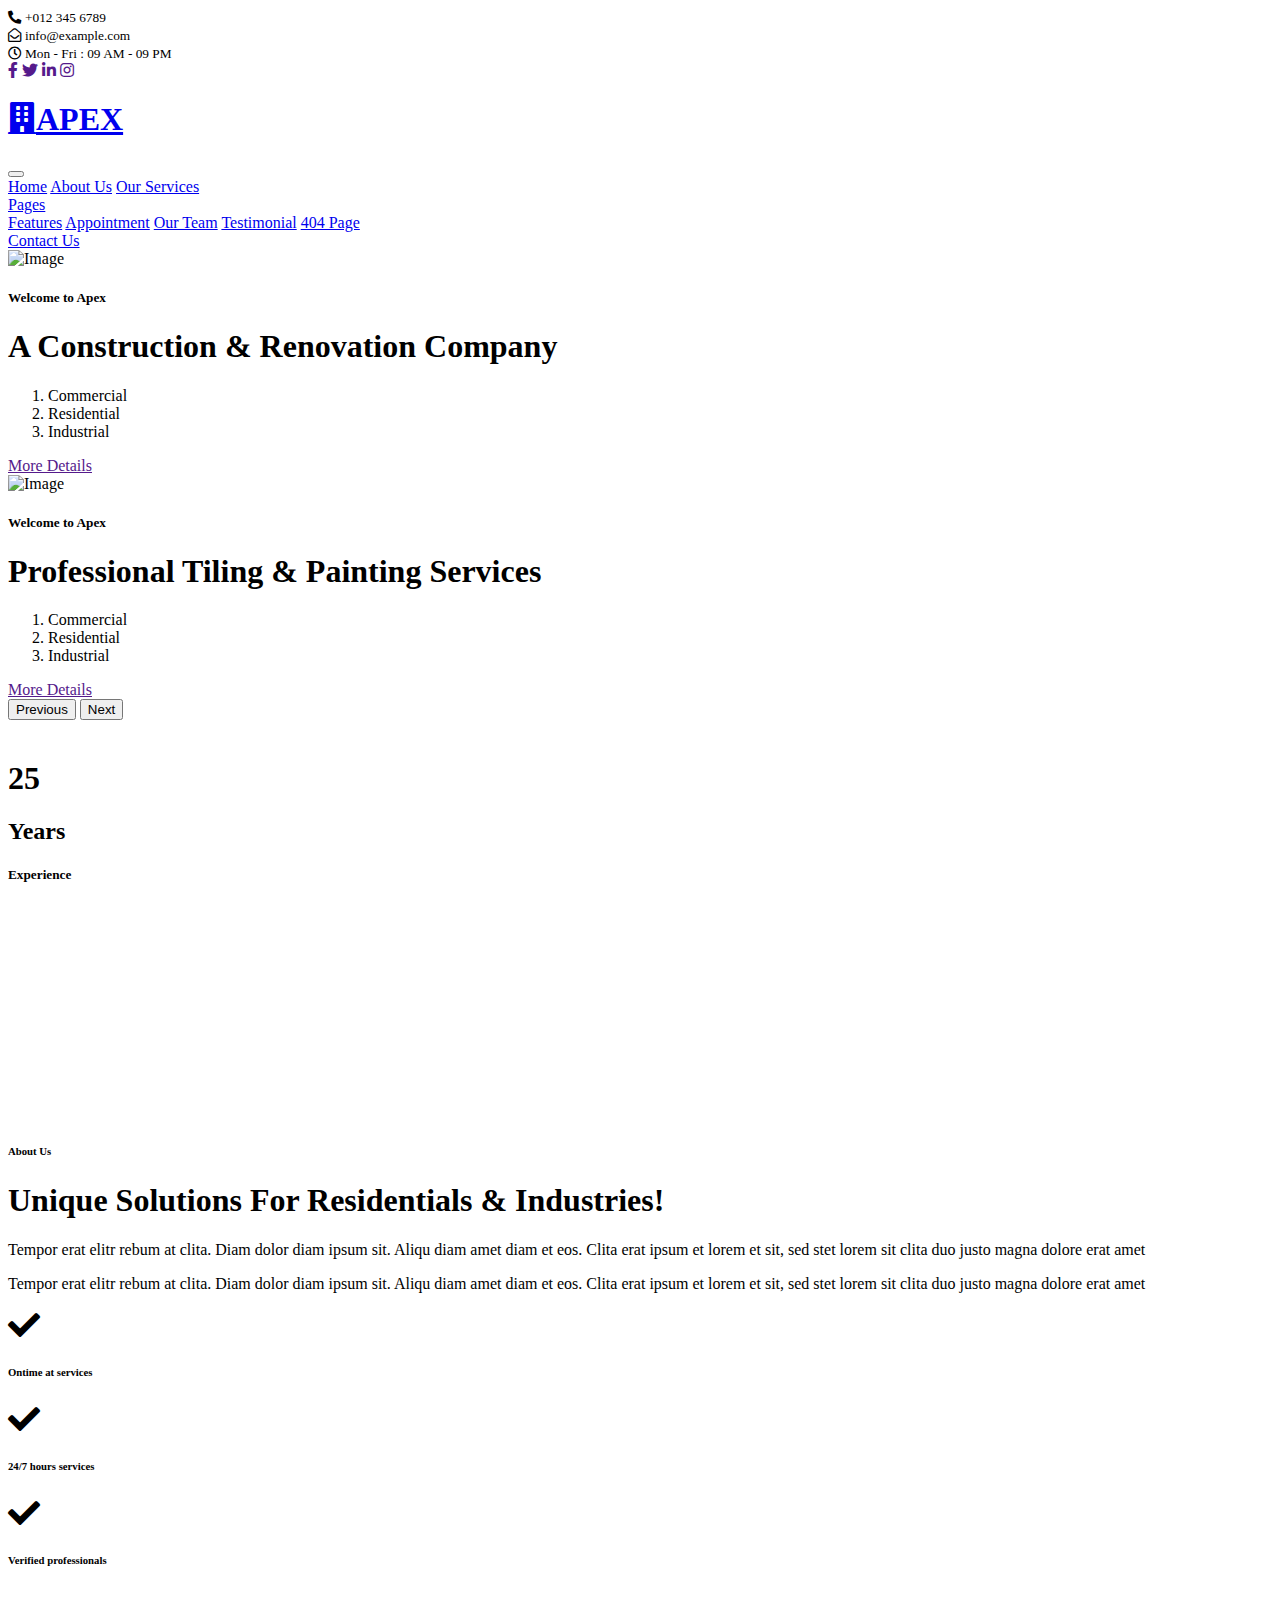
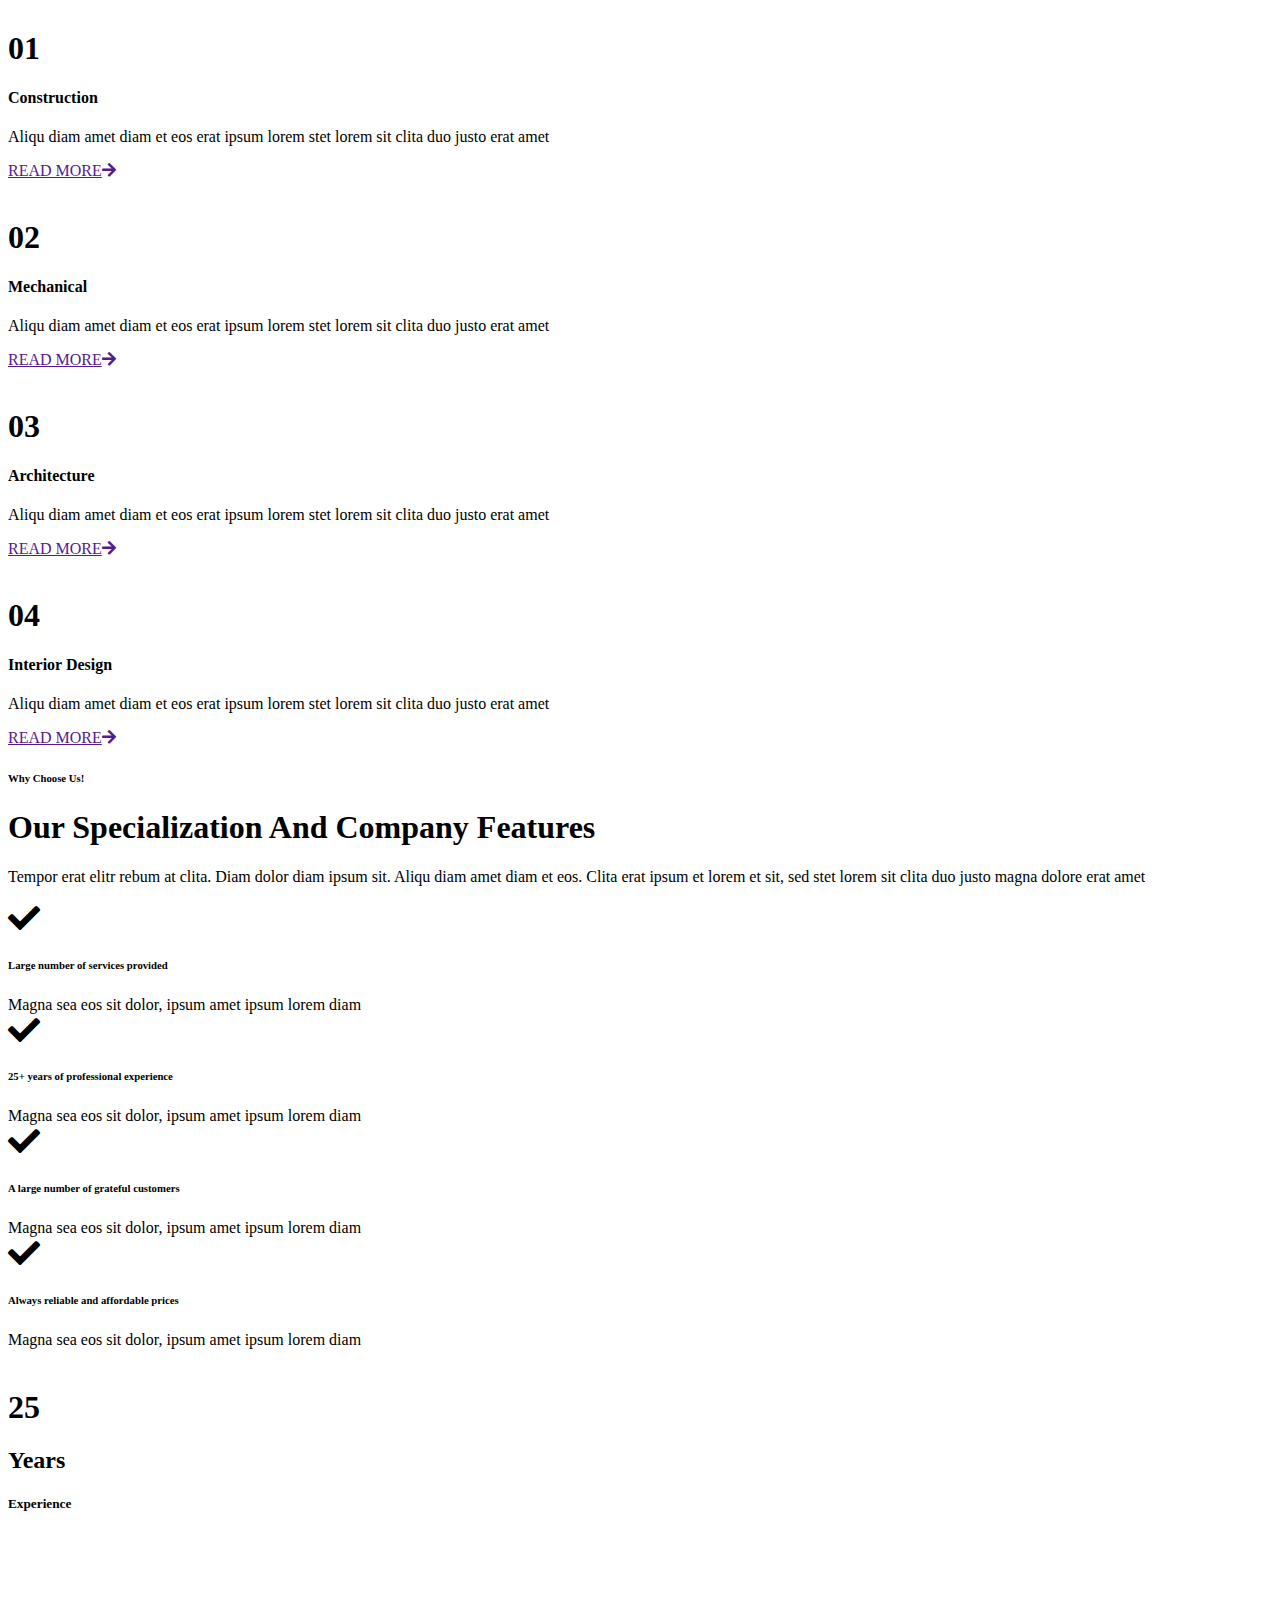
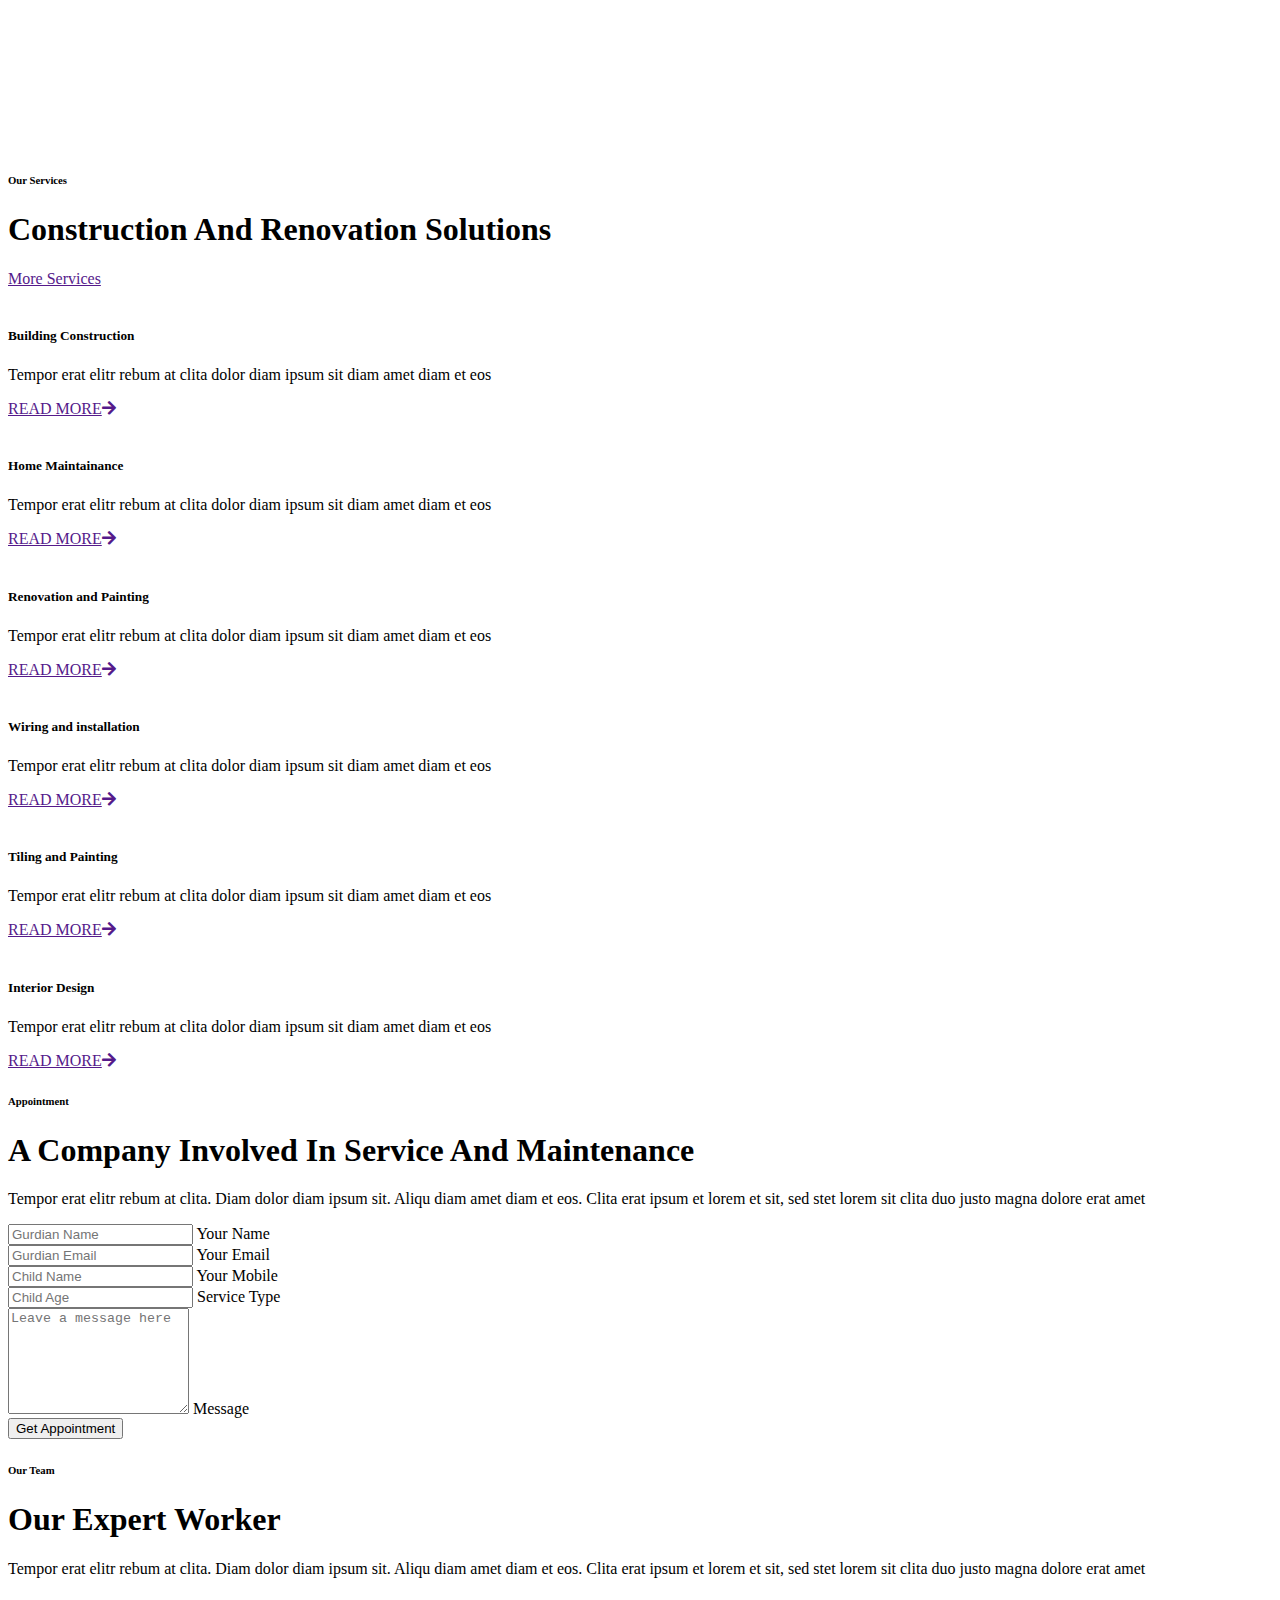
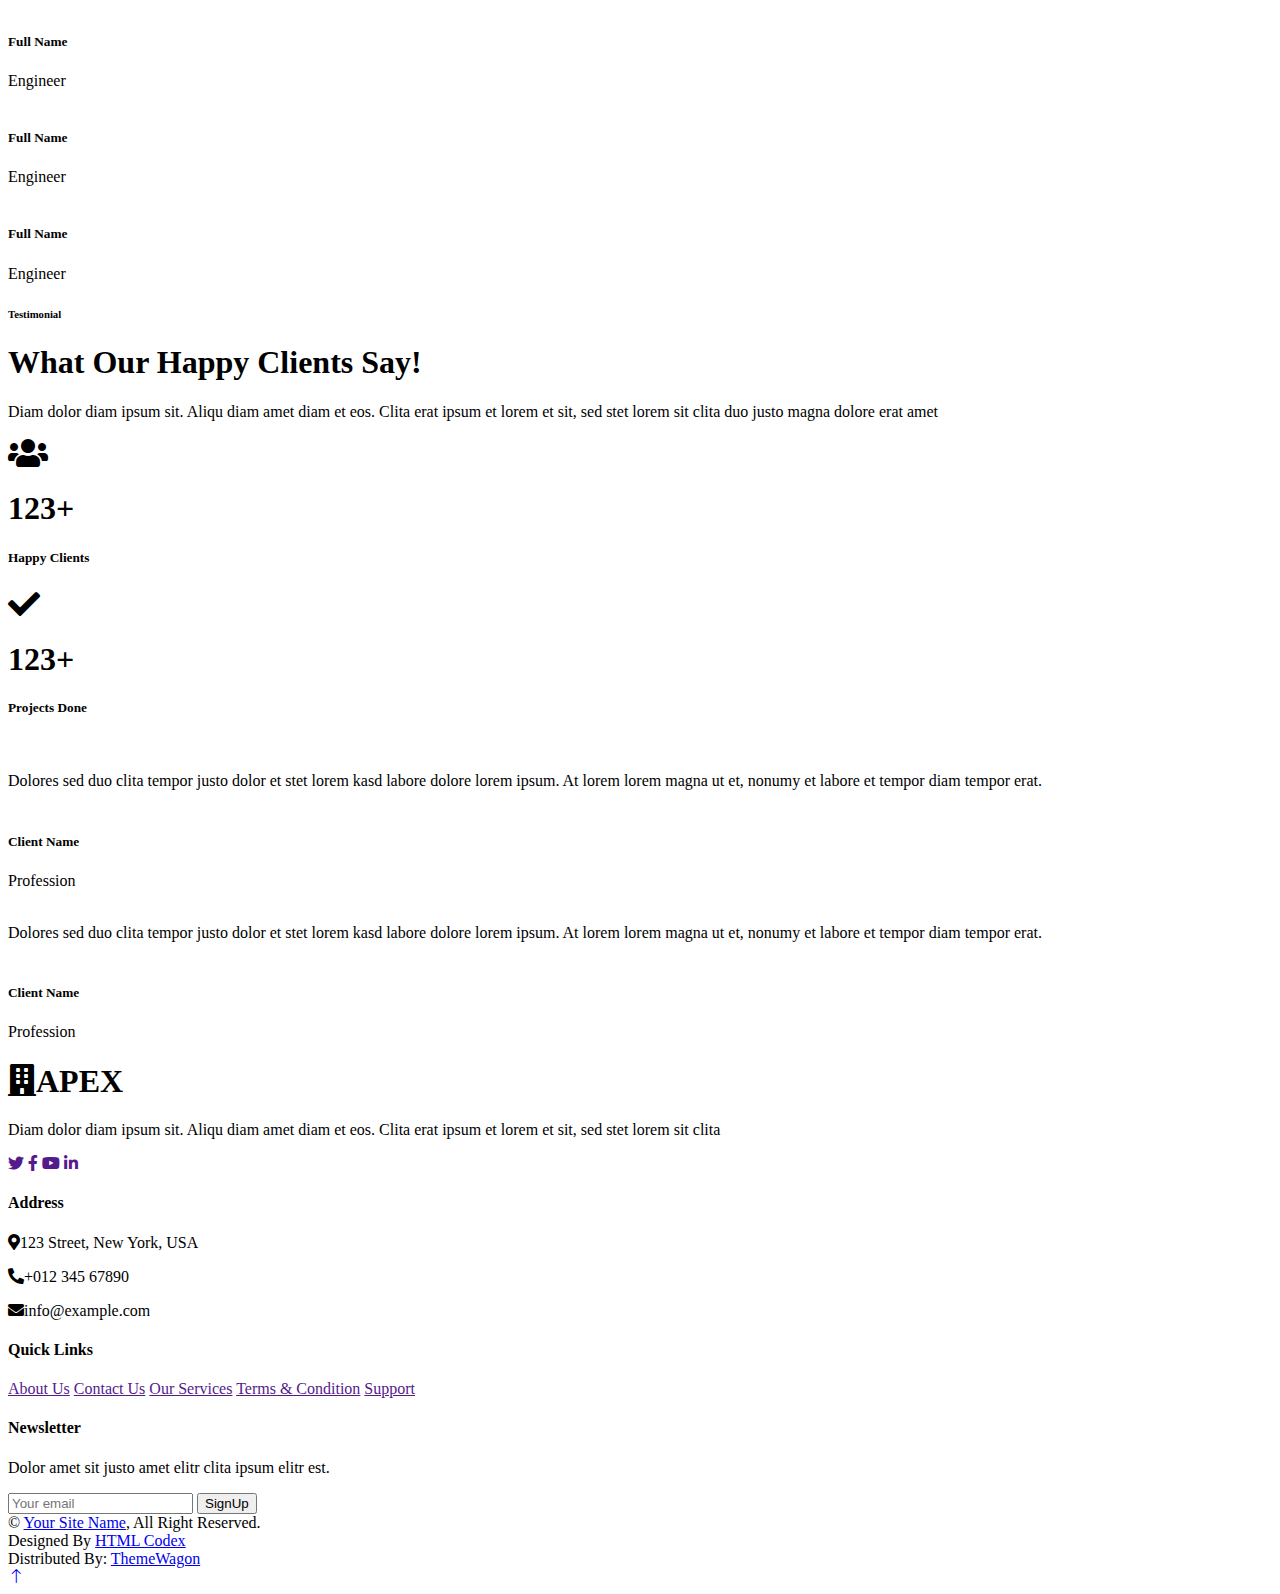
==== index.html @ 2e65d6cc "Add files via upload" ====
<!DOCTYPE html>
<html lang="en">
  <head>
    <meta charset="utf-8" />
    <title>Apex - Home Repair Website Template</title>
    <meta content="width=device-width, initial-scale=1.0" name="viewport" />
    <meta content="" name="keywords" />
    <meta content="" name="description" />

    <!-- Favicon -->
    <link href="img/favicon.ico" rel="icon" />

    <!-- Google Web Fonts -->
    <link rel="preconnect" href="https://fonts.googleapis.com" />
    <link rel="preconnect" href="https://fonts.gstatic.com" crossorigin />
    <link
      href="https://fonts.googleapis.com/css2?family=Roboto:wght@400;500&family=Poppins:wght@600;700&display=swap"
      rel="stylesheet"
    />

    <!-- Icon Font Stylesheet -->
    <link
      href="https://cdnjs.cloudflare.com/ajax/libs/font-awesome/5.10.0/css/all.min.css"
      rel="stylesheet"
    />
    <link
      href="https://cdn.jsdelivr.net/npm/bootstrap-icons@1.4.1/font/bootstrap-icons.css"
      rel="stylesheet"
    />

    <!-- Libraries Stylesheet -->
    <link href="lib/animate/animate.min.css" rel="stylesheet" />
    <link href="lib/owlcarousel/assets/owl.carousel.min.css" rel="stylesheet" />

    <!-- Customized Bootstrap Stylesheet -->
    <link href="css/bootstrap.min.css" rel="stylesheet" />

    <!-- Template Stylesheet -->
    <link href="css/style.css" rel="stylesheet" />
  </head>

  <body>
    <!-- Spinner Start -->
    <div
      id="spinner"
      class="show bg-white position-fixed translate-middle w-100 vh-100 top-50 start-50 d-flex align-items-center justify-content-center"
    >
      <div class="spinner-grow text-primary" role="status"></div>
    </div>
    <!-- Spinner End -->

    <!-- Topbar Start -->
    <div class="container-fluid bg-light p-0">
      <div class="row gx-0 d-none d-lg-flex">
        <div class="col-lg-7 px-5 text-start">
          <div
            class="h-100 d-inline-flex align-items-center border-start border-end px-3"
          >
            <small class="fa fa-phone-alt me-2"></small>
            <small>+012 345 6789</small>
          </div>
          <div class="h-100 d-inline-flex align-items-center border-end px-3">
            <small class="far fa-envelope-open me-2"></small>
            <small>info@example.com</small>
          </div>
          <div class="h-100 d-inline-flex align-items-center border-end px-3">
            <small class="far fa-clock me-2"></small>
            <small>Mon - Fri : 09 AM - 09 PM</small>
          </div>
        </div>
        <div class="col-lg-5 px-5 text-end">
          <div class="h-100 d-inline-flex align-items-center">
            <a class="btn btn-square border-end border-start" href=""
              ><i class="fab fa-facebook-f"></i
            ></a>
            <a class="btn btn-square border-end" href=""
              ><i class="fab fa-twitter"></i
            ></a>
            <a class="btn btn-square border-end" href=""
              ><i class="fab fa-linkedin-in"></i
            ></a>
            <a class="btn btn-square border-end" href=""
              ><i class="fab fa-instagram"></i
            ></a>
          </div>
        </div>
      </div>
    </div>
    <!-- Topbar End -->

    <!-- Navbar Start -->
    <nav
      class="navbar navbar-expand-lg bg-white navbar-light sticky-top px-4 px-lg-5 py-lg-0"
    >
      <a href="index.html" class="navbar-brand d-flex align-items-center">
        <h1 class="m-0">
          <i class="fa fa-building text-primary me-3"></i>APEX
        </h1>
      </a>
      <button
        type="button"
        class="navbar-toggler"
        data-bs-toggle="collapse"
        data-bs-target="#navbarCollapse"
      >
        <span class="navbar-toggler-icon"></span>
      </button>
      <div class="collapse navbar-collapse" id="navbarCollapse">
        <div class="navbar-nav ms-auto py-3 py-lg-0">
          <a href="index.html" class="nav-item nav-link active">Home</a>
          <a href="about.html" class="nav-item nav-link">About Us</a>
          <a href="service.html" class="nav-item nav-link">Our Services</a>
          <div class="nav-item dropdown">
            <a
              href="#"
              class="nav-link dropdown-toggle"
              data-bs-toggle="dropdown"
              >Pages</a
            >
            <div class="dropdown-menu bg-light m-0">
              <a href="feature.html" class="dropdown-item">Features</a>
              <a href="appointment.html" class="dropdown-item">Appointment</a>
              <a href="team.html" class="dropdown-item">Our Team</a>
              <a href="testimonial.html" class="dropdown-item">Testimonial</a>
              <a href="404.html" class="dropdown-item">404 Page</a>
            </div>
          </div>
          <a href="contact.html" class="nav-item nav-link">Contact Us</a>
        </div>
      </div>
    </nav>
    <!-- Navbar End -->

    <!-- Carousel Start -->
    <div class="container-fluid p-0 mb-5 wow fadeIn" data-wow-delay="0.1s">
      <div id="header-carousel" class="carousel slide" data-bs-ride="carousel">
        <div class="carousel-inner">
          <div class="carousel-item active">
            <img class="w-100" src="img/carousel-1.jpg" alt="Image" />
            <div class="carousel-caption">
              <div class="container">
                <div class="row justify-content-center">
                  <div class="col-12 col-lg-10">
                    <h5
                      class="text-light text-uppercase mb-3 animated slideInDown"
                    >
                      Welcome to Apex
                    </h5>
                    <h1 class="display-2 text-light mb-3 animated slideInDown">
                      A Construction & Renovation Company
                    </h1>
                    <ol class="breadcrumb mb-4 pb-2">
                      <li class="breadcrumb-item fs-5 text-light">
                        Commercial
                      </li>
                      <li class="breadcrumb-item fs-5 text-light">
                        Residential
                      </li>
                      <li class="breadcrumb-item fs-5 text-light">
                        Industrial
                      </li>
                    </ol>
                    <a href="" class="btn btn-primary py-3 px-5"
                      >More Details</a
                    >
                  </div>
                </div>
              </div>
            </div>
          </div>
          <div class="carousel-item">
            <img class="w-100" src="img/carousel-2.jpg" alt="Image" />
            <div class="carousel-caption">
              <div class="container">
                <div class="row justify-content-center">
                  <div class="col-12 col-lg-10">
                    <h5
                      class="text-light text-uppercase mb-3 animated slideInDown"
                    >
                      Welcome to Apex
                    </h5>
                    <h1 class="display-2 text-light mb-3 animated slideInDown">
                      Professional Tiling & Painting Services
                    </h1>
                    <ol class="breadcrumb mb-4 pb-2">
                      <li class="breadcrumb-item fs-5 text-light">
                        Commercial
                      </li>
                      <li class="breadcrumb-item fs-5 text-light">
                        Residential
                      </li>
                      <li class="breadcrumb-item fs-5 text-light">
                        Industrial
                      </li>
                    </ol>
                    <a href="" class="btn btn-primary py-3 px-5"
                      >More Details</a
                    >
                  </div>
                </div>
              </div>
            </div>
          </div>
        </div>
        <button
          class="carousel-control-prev"
          type="button"
          data-bs-target="#header-carousel"
          data-bs-slide="prev"
        >
          <span class="carousel-control-prev-icon" aria-hidden="true"></span>
          <span class="visually-hidden">Previous</span>
        </button>
        <button
          class="carousel-control-next"
          type="button"
          data-bs-target="#header-carousel"
          data-bs-slide="next"
        >
          <span class="carousel-control-next-icon" aria-hidden="true"></span>
          <span class="visually-hidden">Next</span>
        </button>
      </div>
    </div>
    <!-- Carousel End -->

    <!-- About Start -->
    <div class="container-xxl py-5">
      <div class="container">
        <div class="row g-5">
          <div class="col-lg-6 wow fadeInUp" data-wow-delay="0.1s">
            <div
              class="position-relative overflow-hidden ps-5 pt-5 h-100"
              style="min-height: 400px"
            >
              <img
                class="position-absolute w-100 h-100"
                src="img/about.jpg"
                alt=""
                style="object-fit: cover"
              />
              <div
                class="position-absolute top-0 start-0 bg-white pe-3 pb-3"
                style="width: 200px; height: 200px"
              >
                <div
                  class="d-flex flex-column justify-content-center text-center bg-primary h-100 p-3"
                >
                  <h1 class="text-white">25</h1>
                  <h2 class="text-white">Years</h2>
                  <h5 class="text-white mb-0">Experience</h5>
                </div>
              </div>
            </div>
          </div>
          <div class="col-lg-6 wow fadeInUp" data-wow-delay="0.5s">
            <div class="h-100">
              <div class="border-start border-5 border-primary ps-4 mb-5">
                <h6 class="text-body text-uppercase mb-2">About Us</h6>
                <h1 class="display-6 mb-0">
                  Unique Solutions For Residentials & Industries!
                </h1>
              </div>
              <p>
                Tempor erat elitr rebum at clita. Diam dolor diam ipsum sit.
                Aliqu diam amet diam et eos. Clita erat ipsum et lorem et sit,
                sed stet lorem sit clita duo justo magna dolore erat amet
              </p>
              <p class="mb-4">
                Tempor erat elitr rebum at clita. Diam dolor diam ipsum sit.
                Aliqu diam amet diam et eos. Clita erat ipsum et lorem et sit,
                sed stet lorem sit clita duo justo magna dolore erat amet
              </p>
              <div class="border-top mt-4 pt-4">
                <div class="row g-4">
                  <div class="col-sm-4 d-flex wow fadeIn" data-wow-delay="0.1s">
                    <i
                      class="fa fa-check fa-2x text-primary flex-shrink-0 me-3"
                    ></i>
                    <h6 class="mb-0">Ontime at services</h6>
                  </div>
                  <div class="col-sm-4 d-flex wow fadeIn" data-wow-delay="0.3s">
                    <i
                      class="fa fa-check fa-2x text-primary flex-shrink-0 me-3"
                    ></i>
                    <h6 class="mb-0">24/7 hours services</h6>
                  </div>
                  <div class="col-sm-4 d-flex wow fadeIn" data-wow-delay="0.5s">
                    <i
                      class="fa fa-check fa-2x text-primary flex-shrink-0 me-3"
                    ></i>
                    <h6 class="mb-0">Verified professionals</h6>
                  </div>
                </div>
              </div>
            </div>
          </div>
        </div>
      </div>
    </div>
    <!-- About End -->

    <!-- Facts Start -->
    <div class="container-fluid my-5 p-0">
      <div class="row g-0">
        <div class="col-xl-3 col-sm-6 wow fadeIn" data-wow-delay="0.1s">
          <div class="position-relative">
            <img class="img-fluid w-100" src="img/fact-1.jpg" alt="" />
            <div class="facts-overlay">
              <h1 class="display-1">01</h1>
              <h4 class="text-white mb-3">Construction</h4>
              <p class="text-white">
                Aliqu diam amet diam et eos erat ipsum lorem stet lorem sit
                clita duo justo erat amet
              </p>
              <a class="text-white small" href=""
                >READ MORE<i class="fa fa-arrow-right ms-3"></i
              ></a>
            </div>
          </div>
        </div>
        <div class="col-xl-3 col-sm-6 wow fadeIn" data-wow-delay="0.3s">
          <div class="position-relative">
            <img class="img-fluid w-100" src="img/fact-2.jpg" alt="" />
            <div class="facts-overlay">
              <h1 class="display-1">02</h1>
              <h4 class="text-white mb-3">Mechanical</h4>
              <p class="text-white">
                Aliqu diam amet diam et eos erat ipsum lorem stet lorem sit
                clita duo justo erat amet
              </p>
              <a class="text-white small" href=""
                >READ MORE<i class="fa fa-arrow-right ms-3"></i
              ></a>
            </div>
          </div>
        </div>
        <div class="col-xl-3 col-sm-6 wow fadeIn" data-wow-delay="0.5s">
          <div class="position-relative">
            <img class="img-fluid w-100" src="img/fact-3.jpg" alt="" />
            <div class="facts-overlay">
              <h1 class="display-1">03</h1>
              <h4 class="text-white mb-3">Architecture</h4>
              <p class="text-white">
                Aliqu diam amet diam et eos erat ipsum lorem stet lorem sit
                clita duo justo erat amet
              </p>
              <a class="text-white small" href=""
                >READ MORE<i class="fa fa-arrow-right ms-3"></i
              ></a>
            </div>
          </div>
        </div>
        <div class="col-xl-3 col-sm-6 wow fadeIn" data-wow-delay="0.7s">
          <div class="position-relative">
            <img class="img-fluid w-100" src="img/fact-4.jpg" alt="" />
            <div class="facts-overlay">
              <h1 class="display-1">04</h1>
              <h4 class="text-white mb-3">Interior Design</h4>
              <p class="text-white">
                Aliqu diam amet diam et eos erat ipsum lorem stet lorem sit
                clita duo justo erat amet
              </p>
              <a class="text-white small" href=""
                >READ MORE<i class="fa fa-arrow-right ms-3"></i
              ></a>
            </div>
          </div>
        </div>
      </div>
    </div>
    <!-- Facts End -->

    <!-- Features Start -->
    <div class="container-xxl py-5">
      <div class="container">
        <div class="row g-5">
          <div class="col-lg-6 wow fadeInUp" data-wow-delay="0.1s">
            <div class="border-start border-5 border-primary ps-4 mb-5">
              <h6 class="text-body text-uppercase mb-2">Why Choose Us!</h6>
              <h1 class="display-6 mb-0">
                Our Specialization And Company Features
              </h1>
            </div>
            <p class="mb-5">
              Tempor erat elitr rebum at clita. Diam dolor diam ipsum sit. Aliqu
              diam amet diam et eos. Clita erat ipsum et lorem et sit, sed stet
              lorem sit clita duo justo magna dolore erat amet
            </p>
            <div class="row gy-5 gx-4">
              <div class="col-sm-6 wow fadeIn" data-wow-delay="0.1s">
                <div class="d-flex align-items-center mb-3">
                  <i
                    class="fa fa-check fa-2x text-primary flex-shrink-0 me-3"
                  ></i>
                  <h6 class="mb-0">Large number of services provided</h6>
                </div>
                <span
                  >Magna sea eos sit dolor, ipsum amet ipsum lorem diam</span
                >
              </div>
              <div class="col-sm-6 wow fadeIn" data-wow-delay="0.2s">
                <div class="d-flex align-items-center mb-3">
                  <i
                    class="fa fa-check fa-2x text-primary flex-shrink-0 me-3"
                  ></i>
                  <h6 class="mb-0">25+ years of professional experience</h6>
                </div>
                <span
                  >Magna sea eos sit dolor, ipsum amet ipsum lorem diam</span
                >
              </div>
              <div class="col-sm-6 wow fadeIn" data-wow-delay="0.3s">
                <div class="d-flex align-items-center mb-3">
                  <i
                    class="fa fa-check fa-2x text-primary flex-shrink-0 me-3"
                  ></i>
                  <h6 class="mb-0">A large number of grateful customers</h6>
                </div>
                <span
                  >Magna sea eos sit dolor, ipsum amet ipsum lorem diam</span
                >
              </div>
              <div class="col-sm-6 wow fadeIn" data-wow-delay="0.4s">
                <div class="d-flex align-items-center mb-3">
                  <i
                    class="fa fa-check fa-2x text-primary flex-shrink-0 me-3"
                  ></i>
                  <h6 class="mb-0">Always reliable and affordable prices</h6>
                </div>
                <span
                  >Magna sea eos sit dolor, ipsum amet ipsum lorem diam</span
                >
              </div>
            </div>
          </div>
          <div class="col-lg-6 wow fadeInUp" data-wow-delay="0.5s">
            <div
              class="position-relative overflow-hidden ps-5 pt-5 h-100"
              style="min-height: 400px"
            >
              <img
                class="position-absolute w-100 h-100"
                src="img/feature.jpg"
                alt=""
                style="object-fit: cover"
              />
              <div
                class="position-absolute top-0 start-0 bg-white pe-3 pb-3"
                style="width: 200px; height: 200px"
              >
                <div
                  class="d-flex flex-column justify-content-center text-center bg-primary h-100 p-3"
                >
                  <h1 class="text-white">25</h1>
                  <h2 class="text-white">Years</h2>
                  <h5 class="text-white mb-0">Experience</h5>
                </div>
              </div>
            </div>
          </div>
        </div>
      </div>
    </div>
    <!-- Features End -->

    <!-- Service Start -->
    <div class="container-xxl py-5">
      <div class="container">
        <div class="row g-5 align-items-end mb-5">
          <div class="col-lg-6 wow fadeInUp" data-wow-delay="0.1s">
            <div class="border-start border-5 border-primary ps-4">
              <h6 class="text-body text-uppercase mb-2">Our Services</h6>
              <h1 class="display-6 mb-0">
                Construction And Renovation Solutions
              </h1>
            </div>
          </div>
          <div class="col-lg-6 text-lg-end wow fadeInUp" data-wow-delay="0.3s">
            <a class="btn btn-primary py-3 px-5" href="">More Services</a>
          </div>
        </div>
        <div class="row g-4 justify-content-center">
          <div class="col-lg-4 col-md-6 wow fadeInUp" data-wow-delay="0.1s">
            <div class="service-item bg-light overflow-hidden h-100">
              <img class="img-fluid" src="img/service-1.jpg" alt="" />
              <div class="service-text position-relative text-center h-100 p-4">
                <h5 class="mb-3">Building Construction</h5>
                <p>
                  Tempor erat elitr rebum at clita dolor diam ipsum sit diam
                  amet diam et eos
                </p>
                <a class="small" href=""
                  >READ MORE<i class="fa fa-arrow-right ms-3"></i
                ></a>
              </div>
            </div>
          </div>
          <div class="col-lg-4 col-md-6 wow fadeInUp" data-wow-delay="0.3s">
            <div class="service-item bg-light overflow-hidden h-100">
              <img class="img-fluid" src="img/service-2.jpg" alt="" />
              <div class="service-text position-relative text-center h-100 p-4">
                <h5 class="mb-3">Home Maintainance</h5>
                <p>
                  Tempor erat elitr rebum at clita dolor diam ipsum sit diam
                  amet diam et eos
                </p>
                <a class="small" href=""
                  >READ MORE<i class="fa fa-arrow-right ms-3"></i
                ></a>
              </div>
            </div>
          </div>
          <div class="col-lg-4 col-md-6 wow fadeInUp" data-wow-delay="0.5s">
            <div class="service-item bg-light overflow-hidden h-100">
              <img class="img-fluid" src="img/service-3.jpg" alt="" />
              <div class="service-text position-relative text-center h-100 p-4">
                <h5 class="mb-3">Renovation and Painting</h5>
                <p>
                  Tempor erat elitr rebum at clita dolor diam ipsum sit diam
                  amet diam et eos
                </p>
                <a class="small" href=""
                  >READ MORE<i class="fa fa-arrow-right ms-3"></i
                ></a>
              </div>
            </div>
          </div>
          <div class="col-lg-4 col-md-6 wow fadeInUp" data-wow-delay="0.1s">
            <div class="service-item bg-light overflow-hidden h-100">
              <img class="img-fluid" src="img/service-4.jpg" alt="" />
              <div class="service-text position-relative text-center h-100 p-4">
                <h5 class="mb-3">Wiring and installation</h5>
                <p>
                  Tempor erat elitr rebum at clita dolor diam ipsum sit diam
                  amet diam et eos
                </p>
                <a class="small" href=""
                  >READ MORE<i class="fa fa-arrow-right ms-3"></i
                ></a>
              </div>
            </div>
          </div>
          <div class="col-lg-4 col-md-6 wow fadeInUp" data-wow-delay="0.3s">
            <div class="service-item bg-light overflow-hidden h-100">
              <img class="img-fluid" src="img/service-5.jpg" alt="" />
              <div class="service-text position-relative text-center h-100 p-4">
                <h5 class="mb-3">Tiling and Painting</h5>
                <p>
                  Tempor erat elitr rebum at clita dolor diam ipsum sit diam
                  amet diam et eos
                </p>
                <a class="small" href=""
                  >READ MORE<i class="fa fa-arrow-right ms-3"></i
                ></a>
              </div>
            </div>
          </div>
          <div class="col-lg-4 col-md-6 wow fadeInUp" data-wow-delay="0.5s">
            <div class="service-item bg-light overflow-hidden h-100">
              <img class="img-fluid" src="img/service-6.jpg" alt="" />
              <div class="service-text position-relative text-center h-100 p-4">
                <h5 class="mb-3">Interior Design</h5>
                <p>
                  Tempor erat elitr rebum at clita dolor diam ipsum sit diam
                  amet diam et eos
                </p>
                <a class="small" href=""
                  >READ MORE<i class="fa fa-arrow-right ms-3"></i
                ></a>
              </div>
            </div>
          </div>
        </div>
      </div>
    </div>
    <!-- Service End -->

    <!-- Appointment Start -->
    <div
      class="container-fluid appointment my-5 py-5 wow fadeIn"
      data-wow-delay="0.1s"
    >
      <div class="container py-5">
        <div class="row g-5">
          <div class="col-lg-5 col-md-6 wow fadeIn" data-wow-delay="0.3s">
            <div class="border-start border-5 border-primary ps-4 mb-5">
              <h6 class="text-white text-uppercase mb-2">Appointment</h6>
              <h1 class="display-6 text-white mb-0">
                A Company Involved In Service And Maintenance
              </h1>
            </div>
            <p class="text-white mb-0">
              Tempor erat elitr rebum at clita. Diam dolor diam ipsum sit. Aliqu
              diam amet diam et eos. Clita erat ipsum et lorem et sit, sed stet
              lorem sit clita duo justo magna dolore erat amet
            </p>
          </div>
          <div class="col-lg-7 col-md-6 wow fadeIn" data-wow-delay="0.5s">
            <form>
              <div class="row g-3">
                <div class="col-sm-6">
                  <div class="form-floating">
                    <input
                      type="text"
                      class="form-control bg-dark border-0"
                      id="gname"
                      placeholder="Gurdian Name"
                    />
                    <label for="gname">Your Name</label>
                  </div>
                </div>
                <div class="col-sm-6">
                  <div class="form-floating">
                    <input
                      type="email"
                      class="form-control bg-dark border-0"
                      id="gmail"
                      placeholder="Gurdian Email"
                    />
                    <label for="gmail">Your Email</label>
                  </div>
                </div>
                <div class="col-sm-6">
                  <div class="form-floating">
                    <input
                      type="text"
                      class="form-control bg-dark border-0"
                      id="cname"
                      placeholder="Child Name"
                    />
                    <label for="cname">Your Mobile</label>
                  </div>
                </div>
                <div class="col-sm-6">
                  <div class="form-floating">
                    <input
                      type="text"
                      class="form-control bg-dark border-0"
                      id="cage"
                      placeholder="Child Age"
                    />
                    <label for="cage">Service Type</label>
                  </div>
                </div>
                <div class="col-12">
                  <div class="form-floating">
                    <textarea
                      class="form-control bg-dark border-0"
                      placeholder="Leave a message here"
                      id="message"
                      style="height: 100px"
                    ></textarea>
                    <label for="message">Message</label>
                  </div>
                </div>
                <div class="col-12">
                  <button class="btn btn-primary w-100 py-3" type="submit">
                    Get Appointment
                  </button>
                </div>
              </div>
            </form>
          </div>
        </div>
      </div>
    </div>
    <!-- Appointment End -->

    <!-- Team Start -->
    <div class="container-xxl py-5">
      <div class="container">
        <div class="row g-5 align-items-end mb-5">
          <div class="col-lg-6 wow fadeInUp" data-wow-delay="0.1s">
            <div class="border-start border-5 border-primary ps-4">
              <h6 class="text-body text-uppercase mb-2">Our Team</h6>
              <h1 class="display-6 mb-0">Our Expert Worker</h1>
            </div>
          </div>
          <div class="col-lg-6 wow fadeInUp" data-wow-delay="0.3s">
            <p class="mb-0">
              Tempor erat elitr rebum at clita. Diam dolor diam ipsum sit. Aliqu
              diam amet diam et eos. Clita erat ipsum et lorem et sit, sed stet
              lorem sit clita duo justo magna dolore erat amet
            </p>
          </div>
        </div>
        <div class="row g-4">
          <div class="col-lg-4 col-md-6 wow fadeInUp" data-wow-delay="0.1s">
            <div class="team-item position-relative">
              <img class="img-fluid" src="img/team-1.jpg" alt="" />
              <div class="team-text bg-white p-4">
                <h5>Full Name</h5>
                <span>Engineer</span>
              </div>
            </div>
          </div>
          <div class="col-lg-4 col-md-6 wow fadeInUp" data-wow-delay="0.3s">
            <div class="team-item position-relative">
              <img class="img-fluid" src="img/team-2.jpg" alt="" />
              <div class="team-text bg-white p-4">
                <h5>Full Name</h5>
                <span>Engineer</span>
              </div>
            </div>
          </div>
          <div class="col-lg-4 col-md-6 wow fadeInUp" data-wow-delay="0.5s">
            <div class="team-item position-relative">
              <img class="img-fluid" src="img/team-3.jpg" alt="" />
              <div class="team-text bg-white p-4">
                <h5>Full Name</h5>
                <span>Engineer</span>
              </div>
            </div>
          </div>
        </div>
      </div>
    </div>
    <!-- Team End -->

    <!-- Testimonial Start -->
    <div class="container-xxl py-5">
      <div class="container">
        <div class="row g-5">
          <div class="col-lg-5 wow fadeInUp" data-wow-delay="0.1s">
            <div class="border-start border-5 border-primary ps-4 mb-5">
              <h6 class="text-body text-uppercase mb-2">Testimonial</h6>
              <h1 class="display-6 mb-0">What Our Happy Clients Say!</h1>
            </div>
            <p class="mb-4">
              Diam dolor diam ipsum sit. Aliqu diam amet diam et eos. Clita erat
              ipsum et lorem et sit, sed stet lorem sit clita duo justo magna
              dolore erat amet
            </p>
            <div class="row g-4">
              <div class="col-sm-6">
                <div class="d-flex align-items-center mb-2">
                  <i class="fa fa-users fa-2x text-primary flex-shrink-0"></i>
                  <h1 class="ms-3 mb-0">123+</h1>
                </div>
                <h5 class="mb-0">Happy Clients</h5>
              </div>
              <div class="col-sm-6">
                <div class="d-flex align-items-center mb-2">
                  <i class="fa fa-check fa-2x text-primary flex-shrink-0"></i>
                  <h1 class="ms-3 mb-0">123+</h1>
                </div>
                <h5 class="mb-0">Projects Done</h5>
              </div>
            </div>
          </div>
          <div class="col-lg-7 wow fadeInUp" data-wow-delay="0.5s">
            <div class="owl-carousel testimonial-carousel">
              <div class="testimonial-item">
                <img
                  class="img-fluid mb-4"
                  src="img/testimonial-1.jpg"
                  alt=""
                />
                <p class="fs-5">
                  Dolores sed duo clita tempor justo dolor et stet lorem kasd
                  labore dolore lorem ipsum. At lorem lorem magna ut et, nonumy
                  et labore et tempor diam tempor erat.
                </p>
                <div
                  class="bg-primary mb-3"
                  style="width: 60px; height: 5px"
                ></div>
                <h5>Client Name</h5>
                <span>Profession</span>
              </div>
              <div class="testimonial-item">
                <img
                  class="img-fluid mb-4"
                  src="img/testimonial-2.jpg"
                  alt=""
                />
                <p class="fs-5">
                  Dolores sed duo clita tempor justo dolor et stet lorem kasd
                  labore dolore lorem ipsum. At lorem lorem magna ut et, nonumy
                  et labore et tempor diam tempor erat.
                </p>
                <div
                  class="bg-primary mb-3"
                  style="width: 60px; height: 5px"
                ></div>
                <h5>Client Name</h5>
                <span>Profession</span>
              </div>
            </div>
          </div>
        </div>
      </div>
    </div>
    <!-- Testimonial End -->

    <!-- Footer Start -->
    <div
      class="container-fluid bg-dark footer mt-5 pt-5 wow fadeIn"
      data-wow-delay="0.1s"
    >
      <div class="container py-5">
        <div class="row g-5">
          <div class="col-lg-3 col-md-6">
            <h1 class="text-white mb-4">
              <i class="fa fa-building text-primary me-3"></i>APEX
            </h1>
            <p>
              Diam dolor diam ipsum sit. Aliqu diam amet diam et eos. Clita erat
              ipsum et lorem et sit, sed stet lorem sit clita
            </p>
            <div class="d-flex pt-2">
              <a class="btn btn-square btn-outline-primary me-1" href=""
                ><i class="fab fa-twitter"></i
              ></a>
              <a class="btn btn-square btn-outline-primary me-1" href=""
                ><i class="fab fa-facebook-f"></i
              ></a>
              <a class="btn btn-square btn-outline-primary me-1" href=""
                ><i class="fab fa-youtube"></i
              ></a>
              <a class="btn btn-square btn-outline-primary me-0" href=""
                ><i class="fab fa-linkedin-in"></i
              ></a>
            </div>
          </div>
          <div class="col-lg-3 col-md-6">
            <h4 class="text-light mb-4">Address</h4>
            <p>
              <i class="fa fa-map-marker-alt me-3"></i>123 Street, New York, USA
            </p>
            <p><i class="fa fa-phone-alt me-3"></i>+012 345 67890</p>
            <p><i class="fa fa-envelope me-3"></i>info@example.com</p>
          </div>
          <div class="col-lg-3 col-md-6">
            <h4 class="text-light mb-4">Quick Links</h4>
            <a class="btn btn-link" href="">About Us</a>
            <a class="btn btn-link" href="">Contact Us</a>
            <a class="btn btn-link" href="">Our Services</a>
            <a class="btn btn-link" href="">Terms & Condition</a>
            <a class="btn btn-link" href="">Support</a>
          </div>
          <div class="col-lg-3 col-md-6">
            <h4 class="text-light mb-4">Newsletter</h4>
            <p>Dolor amet sit justo amet elitr clita ipsum elitr est.</p>
            <div class="position-relative mx-auto" style="max-width: 400px">
              <input
                class="form-control bg-transparent w-100 py-3 ps-4 pe-5"
                type="text"
                placeholder="Your email"
              />
              <button
                type="button"
                class="btn btn-primary py-2 position-absolute top-0 end-0 mt-2 me-2"
              >
                SignUp
              </button>
            </div>
          </div>
        </div>
      </div>
      <div class="container-fluid copyright">
        <div class="container">
          <div class="row">
            <div class="col-md-6 text-center text-md-start mb-3 mb-md-0">
              &copy; <a href="#">Your Site Name</a>, All Right Reserved.
            </div>
            <div class="col-md-6 text-center text-md-end">
              <!--/*** This template is free as long as you keep the footer author’s credit link/attribution link/backlink. If you'd like to use the template without the footer author’s credit link/attribution link/backlink, you can purchase the Credit Removal License from "https://htmlcodex.com/credit-removal". Thank you for your support. ***/-->
              Designed By <a href="https://htmlcodex.com">HTML Codex</a>
              <br />Distributed By:
              <a href="https://themewagon.com" target="_blank">ThemeWagon</a>
            </div>
          </div>
        </div>
      </div>
    </div>
    <!-- Footer End -->

    <!-- Back to Top -->
    <a href="#" class="btn btn-lg btn-primary btn-lg-square back-to-top"
      ><i class="bi bi-arrow-up"></i
    ></a>

    <!-- JavaScript Libraries -->
    <script src="https://code.jquery.com/jquery-3.4.1.min.js"></script>
    <script src="https://cdn.jsdelivr.net/npm/bootstrap@5.0.0/dist/js/bootstrap.bundle.min.js"></script>
    <script src="lib/wow/wow.min.js"></script>
    <script src="lib/easing/easing.min.js"></script>
    <script src="lib/waypoints/waypoints.min.js"></script>
    <script src="lib/owlcarousel/owl.carousel.min.js"></script>

    <!-- Template Javascript -->
    <script src="js/main.js"></script>
  </body>
</html>
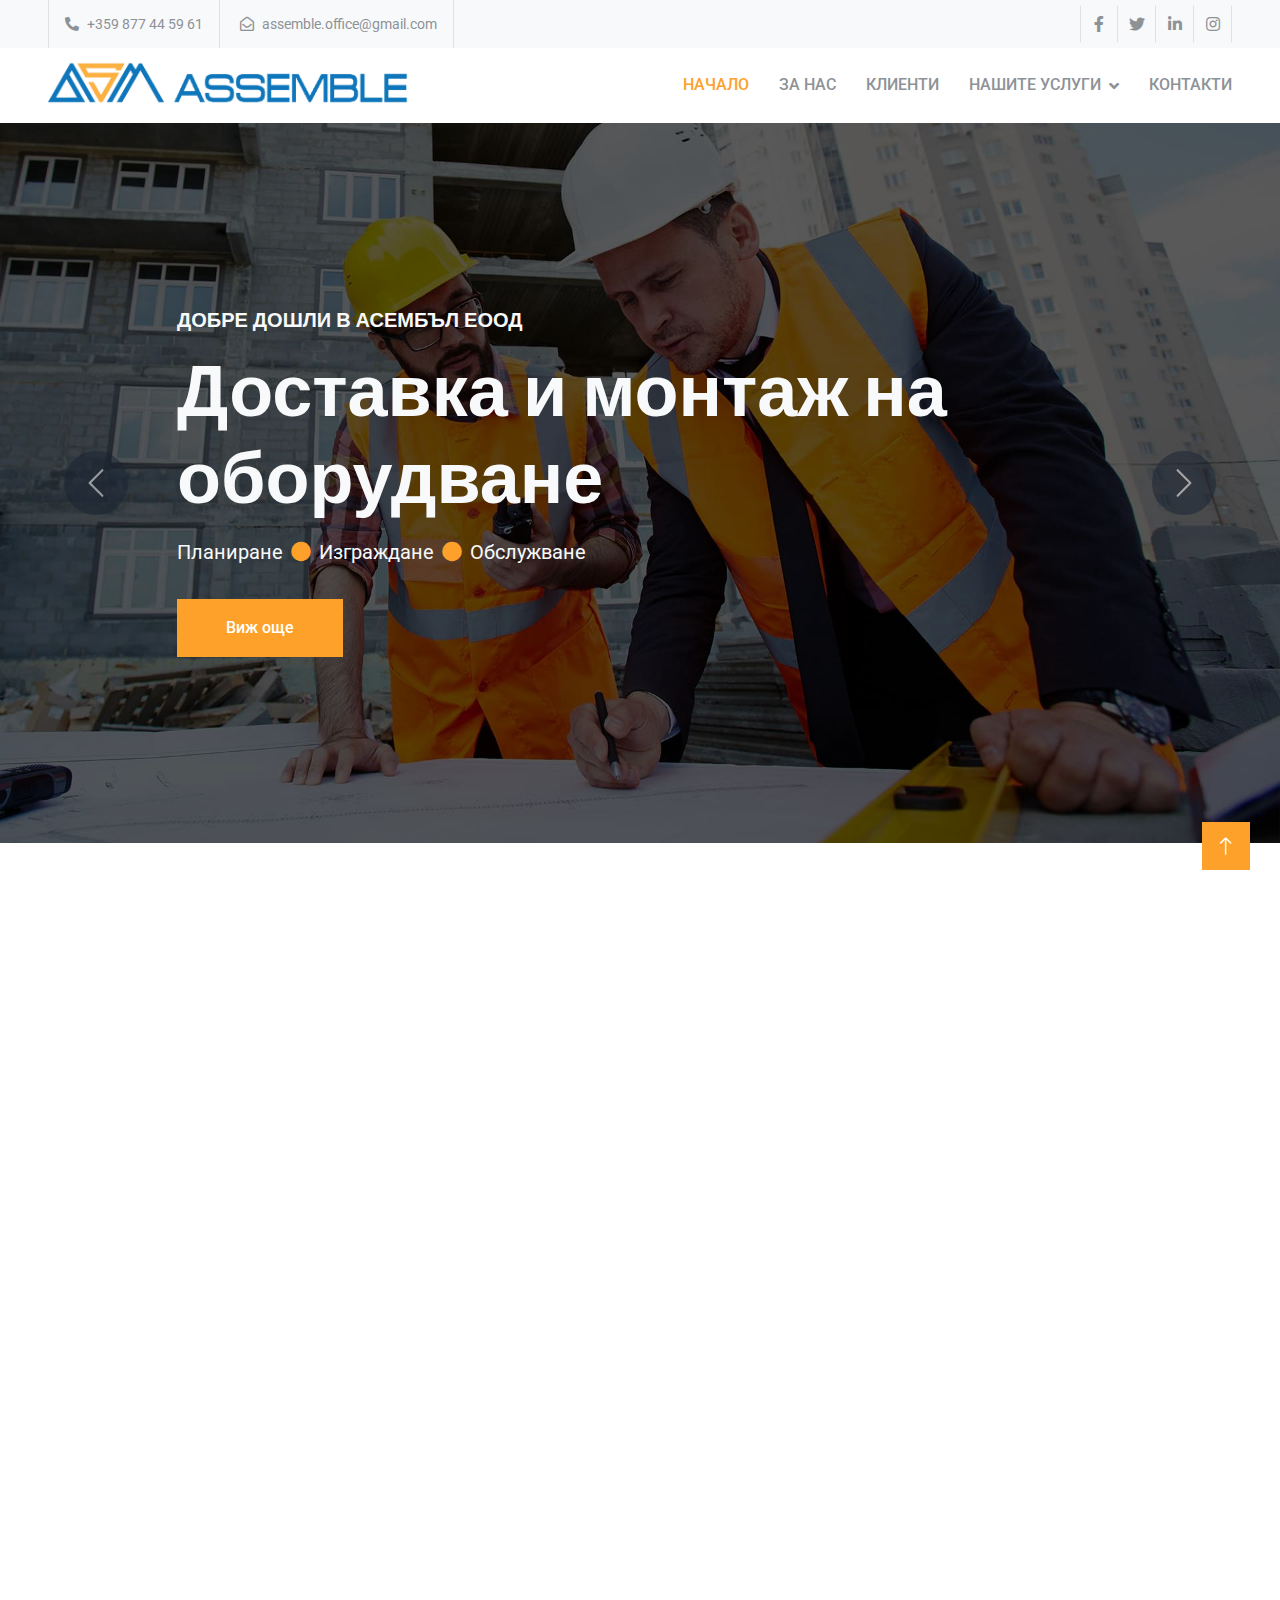
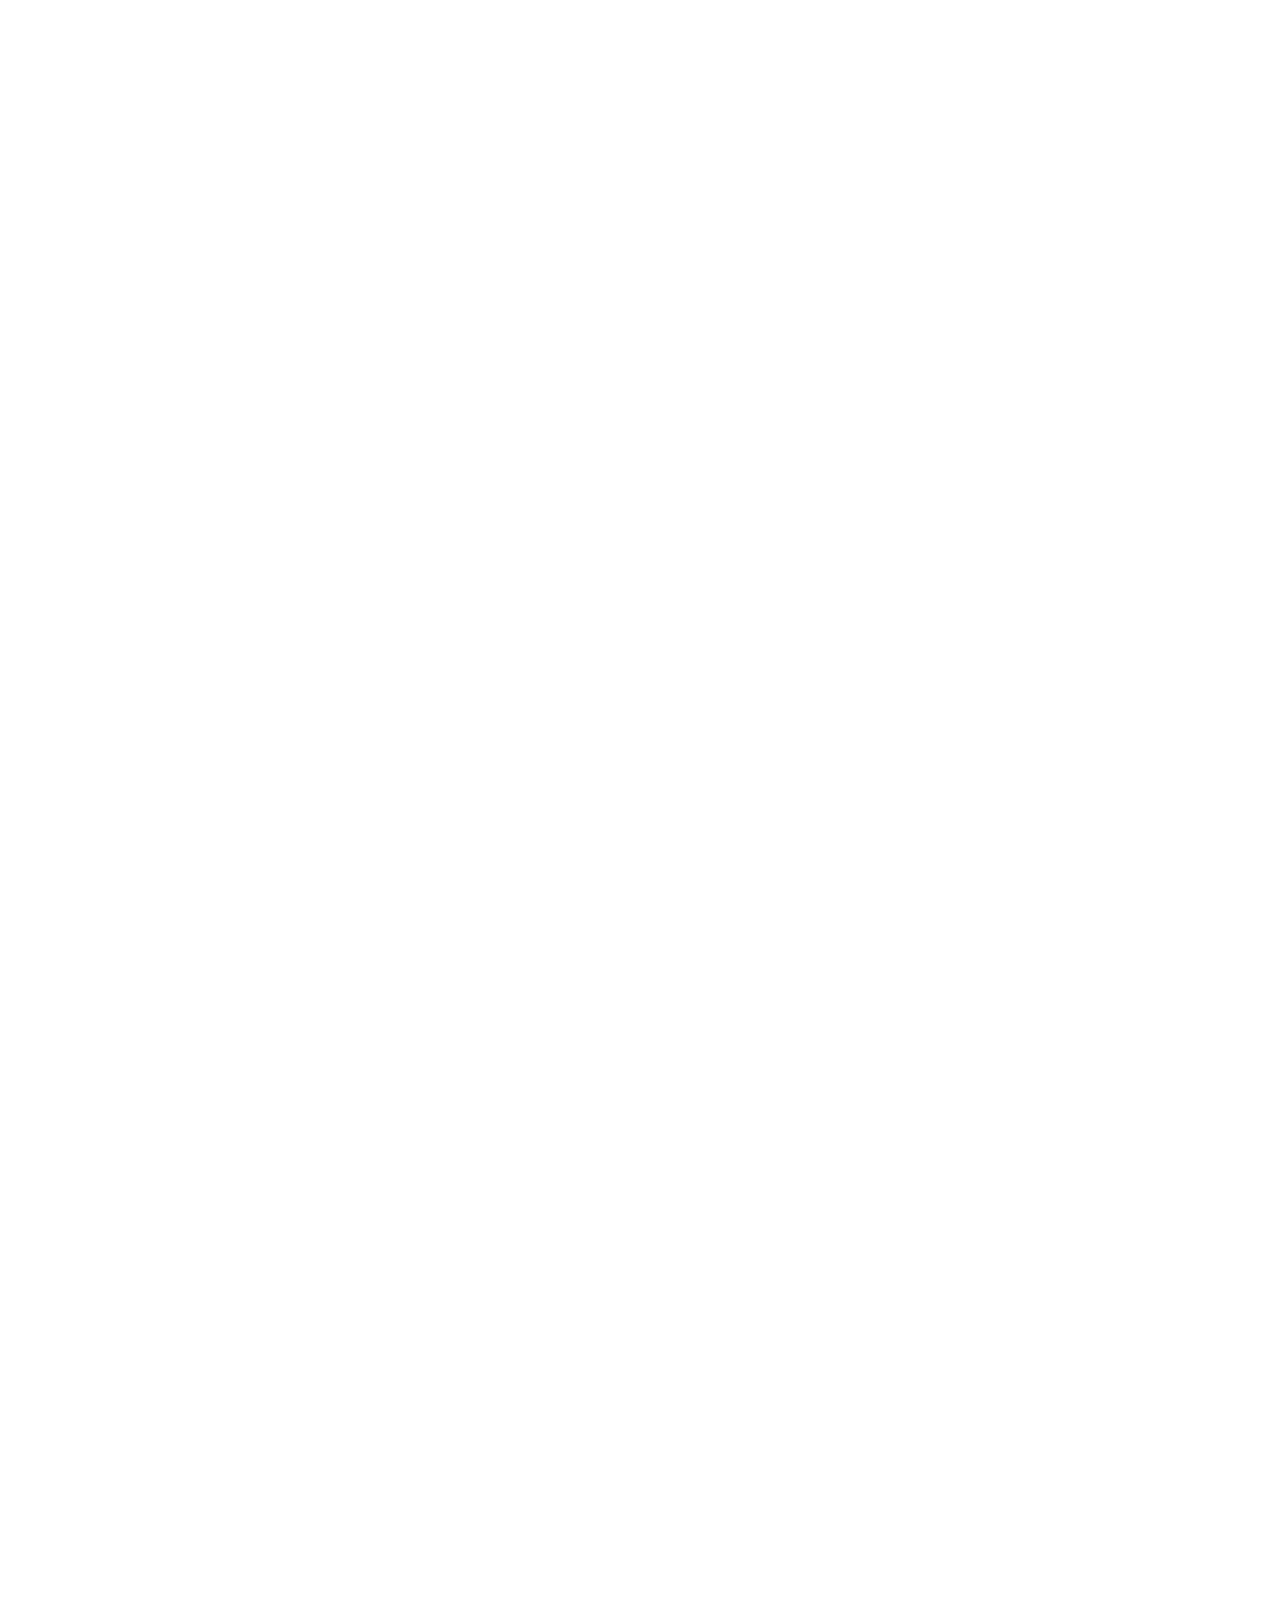
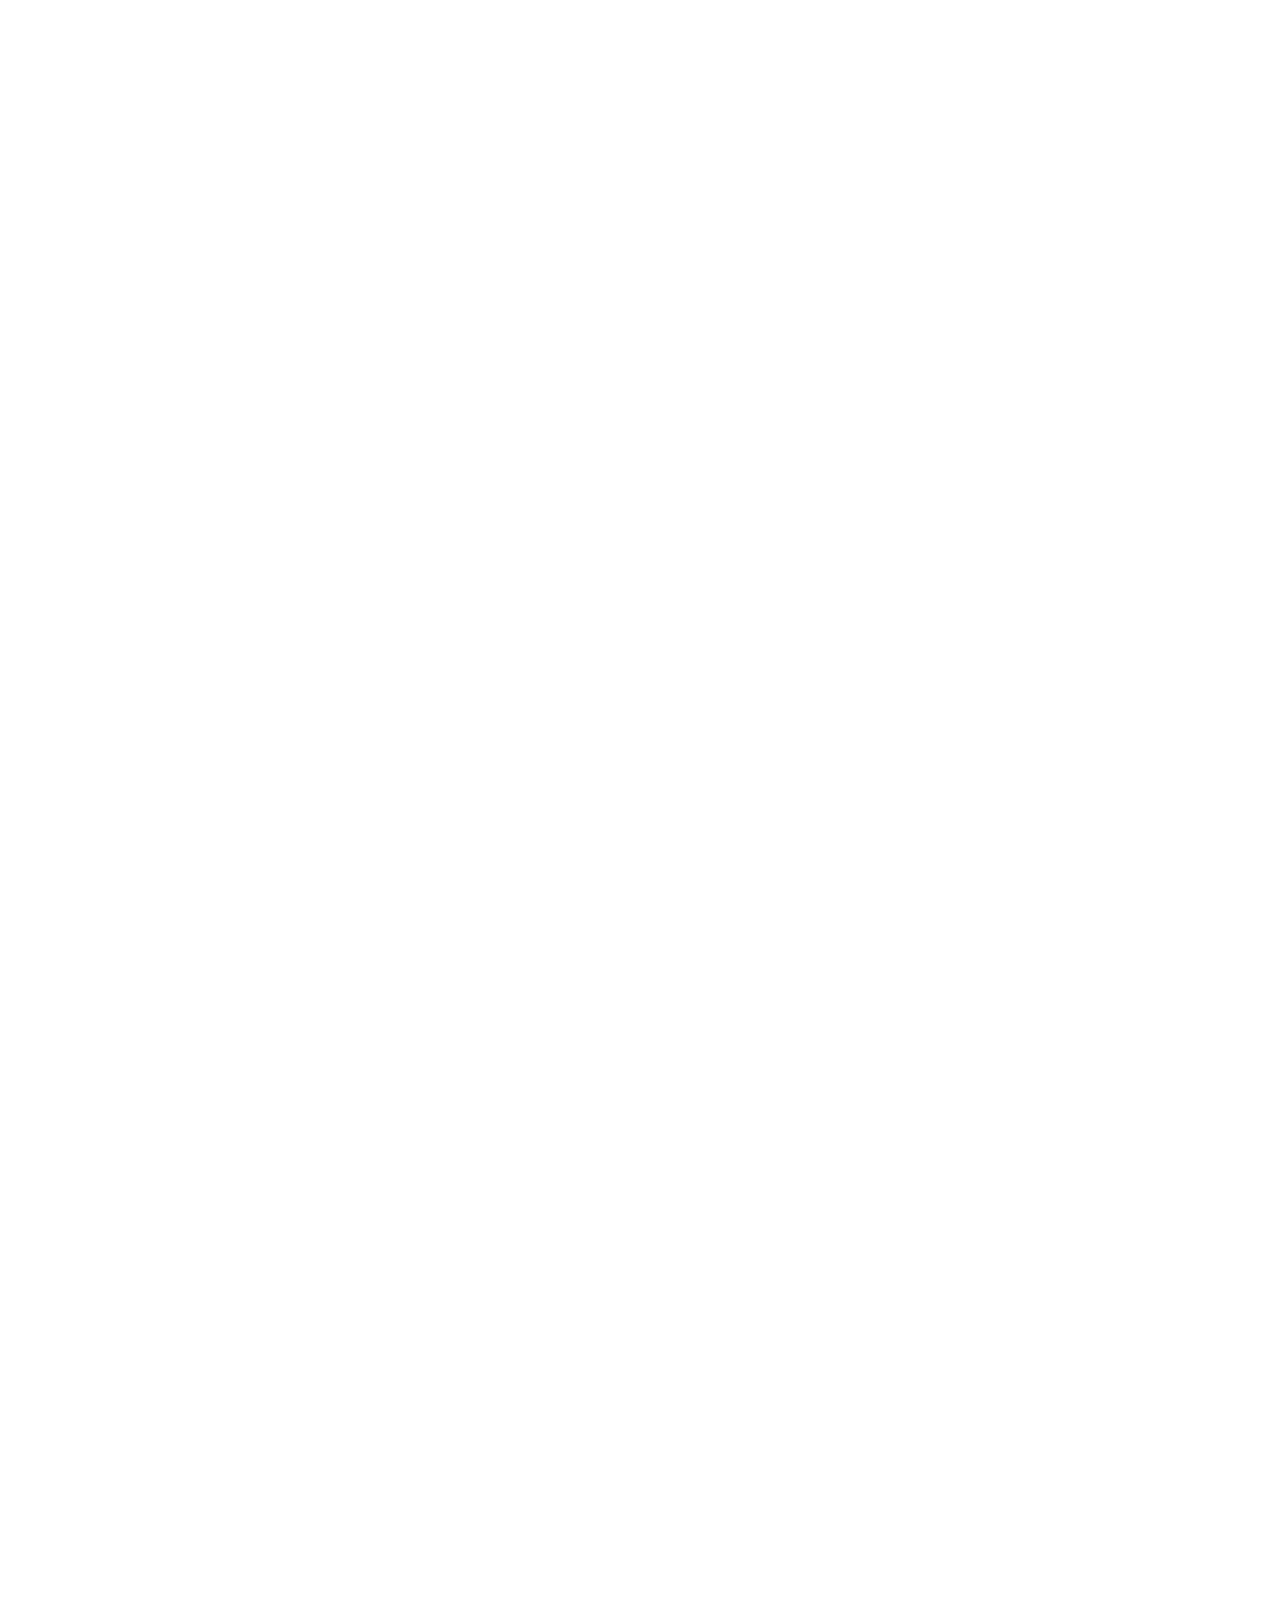
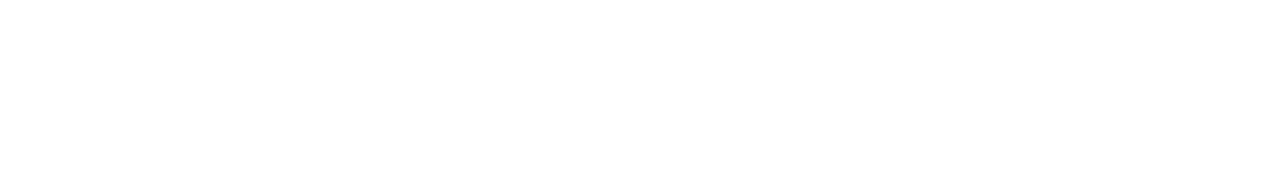
==== commit 9f1f6ff0: "commit initial files" ====
--- a/index.html
+++ b/index.html
@@ -2,7 +2,7 @@
 <html lang="en">
   <head>
     <meta charset="utf-8" />
-    <title>Apex - Home Repair Website Template</title>
+    <title>ASSEMBLE - Home Repair Website Template</title>
     <meta content="width=device-width, initial-scale=1.0" name="viewport" />
     <meta content="" name="keywords" />
     <meta content="" name="description" />
@@ -57,15 +57,15 @@
             class="h-100 d-inline-flex align-items-center border-start border-end px-3"
           >
             <small class="fa fa-phone-alt me-2"></small>
-            <small>+012 345 6789</small>
+            <small>+359 877 44 59 61</small>
           </div>
           <div class="h-100 d-inline-flex align-items-center border-end px-3">
             <small class="far fa-envelope-open me-2"></small>
-            <small>info@example.com</small>
+            <small>assemble.office@gmail.com</small>
           </div>
           <div class="h-100 d-inline-flex align-items-center border-end px-3">
             <small class="far fa-clock me-2"></small>
-            <small>Mon - Fri : 09 AM - 09 PM</small>
+            <small>Понеделник - Петък : 08:00 - 17:30</small>
           </div>
         </div>
         <div class="col-lg-5 px-5 text-end">
@@ -94,7 +94,11 @@
     >
       <a href="index.html" class="navbar-brand d-flex align-items-center">
         <h1 class="m-0">
-          <i class="fa fa-building text-primary me-3"></i>APEX
+                                <img
+                class="position-absolute w-10 h-20"
+                src="img/logo_text.png"
+                alt=""
+				style="height: 45px"/>ASSEMBLE Ltd
         </h1>
       </a>
       <button
@@ -107,25 +111,26 @@
       </button>
       <div class="collapse navbar-collapse" id="navbarCollapse">
         <div class="navbar-nav ms-auto py-3 py-lg-0">
-          <a href="index.html" class="nav-item nav-link active">Home</a>
-          <a href="about.html" class="nav-item nav-link">About Us</a>
-          <a href="service.html" class="nav-item nav-link">Our Services</a>
+          <a href="index.html" class="nav-item nav-link active">Начало</a>
+          <a href="about.html" class="nav-item nav-link">За нас</a>
+          <a href="service.html" class="nav-item nav-link">Клиенти</a>
           <div class="nav-item dropdown">
             <a
               href="#"
               class="nav-link dropdown-toggle"
               data-bs-toggle="dropdown"
-              >Pages</a
+              >Нашите услуги</a
             >
             <div class="dropdown-menu bg-light m-0">
-              <a href="feature.html" class="dropdown-item">Features</a>
-              <a href="appointment.html" class="dropdown-item">Appointment</a>
-              <a href="team.html" class="dropdown-item">Our Team</a>
-              <a href="testimonial.html" class="dropdown-item">Testimonial</a>
-              <a href="404.html" class="dropdown-item">404 Page</a>
-            </div>
-          </div>
-          <a href="contact.html" class="nav-item nav-link">Contact Us</a>
+              <a href="energetika.html" class="dropdown-item">Енергетика</a>
+              <a href="automation.html" class="dropdown-item">Автоматизация</a>
+              <a href="scada.html" class="dropdown-item">SCADA системи</a>
+              <a href="software.html" class="dropdown-item">Софтуерни решения</a>
+              <a href="ee.html" class="dropdown-item">Енергийна ефективност</a>
+			  <a href="is.html" class="dropdown-item">Интелигентни системии</a>
+            </div>
+          </div>
+          <a href="contact.html" class="nav-item nav-link">Контакти</a>
         </div>
       </div>
     </nav>
@@ -144,24 +149,24 @@
                     <h5
                       class="text-light text-uppercase mb-3 animated slideInDown"
                     >
-                      Welcome to Apex
+                      Добре дошли в АСЕМБЪЛ ЕООД
                     </h5>
                     <h1 class="display-2 text-light mb-3 animated slideInDown">
-                      A Construction & Renovation Company
+                      Доставка и монтаж на оборудване
                     </h1>
                     <ol class="breadcrumb mb-4 pb-2">
                       <li class="breadcrumb-item fs-5 text-light">
-                        Commercial
+                        Планиране
                       </li>
                       <li class="breadcrumb-item fs-5 text-light">
-                        Residential
+                        Изграждане
                       </li>
                       <li class="breadcrumb-item fs-5 text-light">
-                        Industrial
+                        Обслужване
                       </li>
                     </ol>
                     <a href="" class="btn btn-primary py-3 px-5"
-                      >More Details</a
+                      >Виж още</a
                     >
                   </div>
                 </div>
@@ -177,24 +182,24 @@
                     <h5
                       class="text-light text-uppercase mb-3 animated slideInDown"
                     >
-                      Welcome to Apex
+                      Добре дошли в АСЕМБЪЛ ЕООД
                     </h5>
                     <h1 class="display-2 text-light mb-3 animated slideInDown">
-                      Professional Tiling & Painting Services
+                      Разработване на инвестиционни проекти
                     </h1>
                     <ol class="breadcrumb mb-4 pb-2">
                       <li class="breadcrumb-item fs-5 text-light">
-                        Commercial
+                        Планиране
                       </li>
                       <li class="breadcrumb-item fs-5 text-light">
-                        Residential
+                        Изграждане
                       </li>
                       <li class="breadcrumb-item fs-5 text-light">
-                        Industrial
+                        Обслужване
                       </li>
                     </ol>
                     <a href="" class="btn btn-primary py-3 px-5"
-                      >More Details</a
+                      >Виж още</a
                     >
                   </div>
                 </div>
@@ -246,9 +251,9 @@
                 <div
                   class="d-flex flex-column justify-content-center text-center bg-primary h-100 p-3"
                 >
-                  <h1 class="text-white">25</h1>
-                  <h2 class="text-white">Years</h2>
-                  <h5 class="text-white mb-0">Experience</h5>
+                  <h1 class="text-white">Над 8</h1>
+                  <h2 class="text-white">години</h2>
+                  <h5 class="text-white mb-0">Гарантиран опит</h5>
                 </div>
               </div>
             </div>
@@ -256,20 +261,24 @@
           <div class="col-lg-6 wow fadeInUp" data-wow-delay="0.5s">
             <div class="h-100">
               <div class="border-start border-5 border-primary ps-4 mb-5">
-                <h6 class="text-body text-uppercase mb-2">About Us</h6>
+                <h6 class="text-body text-uppercase mb-2">За нас</h6>
                 <h1 class="display-6 mb-0">
-                  Unique Solutions For Residentials & Industries!
+                   <div>АСЕМБЪЛ ЕООД</div>
+				<div>Компания с поглед към бъдещето на ефективните технологии!</div>
                 </h1>
               </div>
-              <p>
-                Tempor erat elitr rebum at clita. Diam dolor diam ipsum sit.
-                Aliqu diam amet diam et eos. Clita erat ipsum et lorem et sit,
-                sed stet lorem sit clita duo justo magna dolore erat amet
+              <p class="justify-text">
+                Асембъл ЕООД е основана през 2015 година с основна дейност проектиране,
+                изработка, доставка и монтаж в областта на индустриалната енергетика и автоматизация.
               </p>
-              <p class="mb-4">
-                Tempor erat elitr rebum at clita. Diam dolor diam ipsum sit.
-                Aliqu diam amet diam et eos. Clita erat ipsum et lorem et sit,
-                sed stet lorem sit clita duo justo magna dolore erat amet
+              <p class="mb-4 justify-text">
+                Добре дошли в Асембъл ЕООД, специализирана в електропроектиране и изграждане на обекти
+				с фокус върху иновациите и съвременните технологии. Със своите над осем години опит в индустрията,
+				ние сме работили върху множество проекти от различни сфери, включително
+				SCADA системи, помпени и пречиствателни станции, възобновяеми енергийни източници, интелигентни и мониторингови системи,  др. 
+                Ние непрекъснато следим новите технологии и иновации в индустрията, за да предлагаме на нашите клиенти най-съвременни решения.
+				Нашите експерти са обучени и сертифицирани с последните техники и технологии,
+				което ни позволява да изграждаме интелигентни, ефективни и устойчиви системи.
               </p>
               <div class="border-top mt-4 pt-4">
                 <div class="row g-4">
@@ -277,19 +286,19 @@
                     <i
                       class="fa fa-check fa-2x text-primary flex-shrink-0 me-3"
                     ></i>
-                    <h6 class="mb-0">Ontime at services</h6>
+                    <h6 class="mb-0">Гарантирани резултати</h6>
                   </div>
                   <div class="col-sm-4 d-flex wow fadeIn" data-wow-delay="0.3s">
                     <i
                       class="fa fa-check fa-2x text-primary flex-shrink-0 me-3"
                     ></i>
-                    <h6 class="mb-0">24/7 hours services</h6>
+                    <h6 class="mb-0">Висок професионализъм</h6>
                   </div>
                   <div class="col-sm-4 d-flex wow fadeIn" data-wow-delay="0.5s">
                     <i
                       class="fa fa-check fa-2x text-primary flex-shrink-0 me-3"
                     ></i>
-                    <h6 class="mb-0">Verified professionals</h6>
+                    <h6 class="mb-0">Иновативни решения</h6>
                   </div>
                 </div>
               </div>
@@ -308,14 +317,10 @@
             <img class="img-fluid w-100" src="img/fact-1.jpg" alt="" />
             <div class="facts-overlay">
               <h1 class="display-1">01</h1>
-              <h4 class="text-white mb-3">Construction</h4>
+              <h4 class="text-white mb-3">Инвестиционен проект</h4>
               <p class="text-white">
-                Aliqu diam amet diam et eos erat ipsum lorem stet lorem sit
-                clita duo justo erat amet
+                Изготвяне на проектни решения по всички части и фази от инвестиционното проектиране
               </p>
-              <a class="text-white small" href=""
-                >READ MORE<i class="fa fa-arrow-right ms-3"></i
-              ></a>
             </div>
           </div>
         </div>
@@ -324,14 +329,10 @@
             <img class="img-fluid w-100" src="img/fact-2.jpg" alt="" />
             <div class="facts-overlay">
               <h1 class="display-1">02</h1>
-              <h4 class="text-white mb-3">Mechanical</h4>
+              <h4 class="text-white mb-3">Изработване на оборудване</h4>
               <p class="text-white">
-                Aliqu diam amet diam et eos erat ipsum lorem stet lorem sit
-                clita duo justo erat amet
+                Стандартно и нестандартно оборудване съгласно европейските изисквания
               </p>
-              <a class="text-white small" href=""
-                >READ MORE<i class="fa fa-arrow-right ms-3"></i
-              ></a>
             </div>
           </div>
         </div>
@@ -340,14 +341,10 @@
             <img class="img-fluid w-100" src="img/fact-3.jpg" alt="" />
             <div class="facts-overlay">
               <h1 class="display-1">03</h1>
-              <h4 class="text-white mb-3">Architecture</h4>
+              <h4 class="text-white mb-3">Доставка и монтаж</h4>
               <p class="text-white">
-                Aliqu diam amet diam et eos erat ipsum lorem stet lorem sit
-                clita duo justo erat amet
+                Планирани доставки на обекта и пусково-наладъчни дейности
               </p>
-              <a class="text-white small" href=""
-                >READ MORE<i class="fa fa-arrow-right ms-3"></i
-              ></a>
             </div>
           </div>
         </div>
@@ -356,113 +353,16 @@
             <img class="img-fluid w-100" src="img/fact-4.jpg" alt="" />
             <div class="facts-overlay">
               <h1 class="display-1">04</h1>
-              <h4 class="text-white mb-3">Interior Design</h4>
+              <h4 class="text-white mb-3">Обслужване на системите</h4>
               <p class="text-white">
-                Aliqu diam amet diam et eos erat ipsum lorem stet lorem sit
-                clita duo justo erat amet
+                Техническо обслужване и диагностика на технологичното оборудване и системи
               </p>
-              <a class="text-white small" href=""
-                >READ MORE<i class="fa fa-arrow-right ms-3"></i
-              ></a>
             </div>
           </div>
         </div>
       </div>
     </div>
     <!-- Facts End -->
-
-    <!-- Features Start -->
-    <div class="container-xxl py-5">
-      <div class="container">
-        <div class="row g-5">
-          <div class="col-lg-6 wow fadeInUp" data-wow-delay="0.1s">
-            <div class="border-start border-5 border-primary ps-4 mb-5">
-              <h6 class="text-body text-uppercase mb-2">Why Choose Us!</h6>
-              <h1 class="display-6 mb-0">
-                Our Specialization And Company Features
-              </h1>
-            </div>
-            <p class="mb-5">
-              Tempor erat elitr rebum at clita. Diam dolor diam ipsum sit. Aliqu
-              diam amet diam et eos. Clita erat ipsum et lorem et sit, sed stet
-              lorem sit clita duo justo magna dolore erat amet
-            </p>
-            <div class="row gy-5 gx-4">
-              <div class="col-sm-6 wow fadeIn" data-wow-delay="0.1s">
-                <div class="d-flex align-items-center mb-3">
-                  <i
-                    class="fa fa-check fa-2x text-primary flex-shrink-0 me-3"
-                  ></i>
-                  <h6 class="mb-0">Large number of services provided</h6>
-                </div>
-                <span
-                  >Magna sea eos sit dolor, ipsum amet ipsum lorem diam</span
-                >
-              </div>
-              <div class="col-sm-6 wow fadeIn" data-wow-delay="0.2s">
-                <div class="d-flex align-items-center mb-3">
-                  <i
-                    class="fa fa-check fa-2x text-primary flex-shrink-0 me-3"
-                  ></i>
-                  <h6 class="mb-0">25+ years of professional experience</h6>
-                </div>
-                <span
-                  >Magna sea eos sit dolor, ipsum amet ipsum lorem diam</span
-                >
-              </div>
-              <div class="col-sm-6 wow fadeIn" data-wow-delay="0.3s">
-                <div class="d-flex align-items-center mb-3">
-                  <i
-                    class="fa fa-check fa-2x text-primary flex-shrink-0 me-3"
-                  ></i>
-                  <h6 class="mb-0">A large number of grateful customers</h6>
-                </div>
-                <span
-                  >Magna sea eos sit dolor, ipsum amet ipsum lorem diam</span
-                >
-              </div>
-              <div class="col-sm-6 wow fadeIn" data-wow-delay="0.4s">
-                <div class="d-flex align-items-center mb-3">
-                  <i
-                    class="fa fa-check fa-2x text-primary flex-shrink-0 me-3"
-                  ></i>
-                  <h6 class="mb-0">Always reliable and affordable prices</h6>
-                </div>
-                <span
-                  >Magna sea eos sit dolor, ipsum amet ipsum lorem diam</span
-                >
-              </div>
-            </div>
-          </div>
-          <div class="col-lg-6 wow fadeInUp" data-wow-delay="0.5s">
-            <div
-              class="position-relative overflow-hidden ps-5 pt-5 h-100"
-              style="min-height: 400px"
-            >
-              <img
-                class="position-absolute w-100 h-100"
-                src="img/feature.jpg"
-                alt=""
-                style="object-fit: cover"
-              />
-              <div
-                class="position-absolute top-0 start-0 bg-white pe-3 pb-3"
-                style="width: 200px; height: 200px"
-              >
-                <div
-                  class="d-flex flex-column justify-content-center text-center bg-primary h-100 p-3"
-                >
-                  <h1 class="text-white">25</h1>
-                  <h2 class="text-white">Years</h2>
-                  <h5 class="text-white mb-0">Experience</h5>
-                </div>
-              </div>
-            </div>
-          </div>
-        </div>
-      </div>
-    </div>
-    <!-- Features End -->
 
     <!-- Service Start -->
     <div class="container-xxl py-5">
@@ -470,29 +370,22 @@
         <div class="row g-5 align-items-end mb-5">
           <div class="col-lg-6 wow fadeInUp" data-wow-delay="0.1s">
             <div class="border-start border-5 border-primary ps-4">
-              <h6 class="text-body text-uppercase mb-2">Our Services</h6>
+              <h6 class="text-body text-uppercase mb-2">Нашия професионален опит</h6>
               <h1 class="display-6 mb-0">
-                Construction And Renovation Solutions
+                Успешно реализирани проекти в енергетиката
               </h1>
             </div>
           </div>
-          <div class="col-lg-6 text-lg-end wow fadeInUp" data-wow-delay="0.3s">
-            <a class="btn btn-primary py-3 px-5" href="">More Services</a>
-          </div>
-        </div>
+         </div>
         <div class="row g-4 justify-content-center">
           <div class="col-lg-4 col-md-6 wow fadeInUp" data-wow-delay="0.1s">
             <div class="service-item bg-light overflow-hidden h-100">
               <img class="img-fluid" src="img/service-1.jpg" alt="" />
               <div class="service-text position-relative text-center h-100 p-4">
-                <h5 class="mb-3">Building Construction</h5>
-                <p>
-                  Tempor erat elitr rebum at clita dolor diam ipsum sit diam
-                  amet diam et eos
-                </p>
-                <a class="small" href=""
-                  >READ MORE<i class="fa fa-arrow-right ms-3"></i
-                ></a>
+                <h5 class="mb-3">Помпена станция за индустриални води</h5>
+                <p>
+                  Обекта е реализиран през 2017 година, като е изпълнено електрическо захранване с честотно управление и локална система за управление с връзка към централизирана SCADA система
+                </p>
               </div>
             </div>
           </div>
@@ -500,14 +393,10 @@
             <div class="service-item bg-light overflow-hidden h-100">
               <img class="img-fluid" src="img/service-2.jpg" alt="" />
               <div class="service-text position-relative text-center h-100 p-4">
-                <h5 class="mb-3">Home Maintainance</h5>
-                <p>
-                  Tempor erat elitr rebum at clita dolor diam ipsum sit diam
-                  amet diam et eos
-                </p>
-                <a class="small" href=""
-                  >READ MORE<i class="fa fa-arrow-right ms-3"></i
-                ></a>
+                <h5 class="mb-3">Защитно съоръжение на хвостопровод</h5>
+                <p>
+                  През 2023 година беше изготвен работен проект и изпълнен за четири броя подвижни решетки преди опробвателна станция с цел защита на помпени агрегати 
+                </p>
               </div>
             </div>
           </div>
@@ -515,14 +404,10 @@
             <div class="service-item bg-light overflow-hidden h-100">
               <img class="img-fluid" src="img/service-3.jpg" alt="" />
               <div class="service-text position-relative text-center h-100 p-4">
-                <h5 class="mb-3">Renovation and Painting</h5>
-                <p>
-                  Tempor erat elitr rebum at clita dolor diam ipsum sit diam
-                  amet diam et eos
-                </p>
-                <a class="small" href=""
-                  >READ MORE<i class="fa fa-arrow-right ms-3"></i
-                ></a>
+                <h5 class="mb-3">Измервателен улей тип "Паршал"</h5>
+                <p>
+                  Реализирана е доставка, монтаж и пусково-наладъчни работи на сертифицирано измервателно оборудване разположено на измервателен канал за руднични води
+                </p>
               </div>
             </div>
           </div>
@@ -530,14 +415,10 @@
             <div class="service-item bg-light overflow-hidden h-100">
               <img class="img-fluid" src="img/service-4.jpg" alt="" />
               <div class="service-text position-relative text-center h-100 p-4">
-                <h5 class="mb-3">Wiring and installation</h5>
-                <p>
-                  Tempor erat elitr rebum at clita dolor diam ipsum sit diam
-                  amet diam et eos
-                </p>
-                <a class="small" href=""
-                  >READ MORE<i class="fa fa-arrow-right ms-3"></i
-                ></a>
+                <h5 class="mb-3">Кабелни трасета</h5>
+                <p>
+                  За наш клиент в златодобивната индустрия изградихме кабелно трасе за електрозахранване и комуникационна връзка между рудник и помпена станция. Проектът обхващаше и подземна помпена станция. 
+                </p>
               </div>
             </div>
           </div>
@@ -545,14 +426,10 @@
             <div class="service-item bg-light overflow-hidden h-100">
               <img class="img-fluid" src="img/service-5.jpg" alt="" />
               <div class="service-text position-relative text-center h-100 p-4">
-                <h5 class="mb-3">Tiling and Painting</h5>
-                <p>
-                  Tempor erat elitr rebum at clita dolor diam ipsum sit diam
-                  amet diam et eos
-                </p>
-                <a class="small" href=""
-                  >READ MORE<i class="fa fa-arrow-right ms-3"></i
-                ></a>
+                <h5 class="mb-3">Електроснабдяване</h5>
+                <p>
+                  През 2022 година беше реализирано полагане на специален силов захранващ кабел по дъното на язовир за електрозахранване на водовземна кула
+                </p>
               </div>
             </div>
           </div>
@@ -560,14 +437,74 @@
             <div class="service-item bg-light overflow-hidden h-100">
               <img class="img-fluid" src="img/service-6.jpg" alt="" />
               <div class="service-text position-relative text-center h-100 p-4">
-                <h5 class="mb-3">Interior Design</h5>
-                <p>
-                  Tempor erat elitr rebum at clita dolor diam ipsum sit diam
-                  amet diam et eos
-                </p>
-                <a class="small" href=""
-                  >READ MORE<i class="fa fa-arrow-right ms-3"></i
-                ></a>
+                <h5 class="mb-3">SCADA система</h5>
+                <p>
+                  За наш голям клиент в медодобивната индустрия беше доставена, инсталирана цялостна SCADA система за управление на "Пречиствателна станция за отпадни води"
+                </p>
+              </div>
+            </div>
+          </div>
+		  <div class="col-lg-4 col-md-6 wow fadeInUp" data-wow-delay="0.1s">
+            <div class="service-item bg-light overflow-hidden h-100">
+              <img class="img-fluid" src="img/service-7.jpg" alt="" />
+              <div class="service-text position-relative text-center h-100 p-4">
+                <h5 class="mb-3">Индустриална оптична свързаност</h5>
+                <p>
+                  През 2018 г. за наш голям клиент в индустрията изградихме оптична връзка тип "Затворен пръстен" между цех за сорбция и усреднител
+                </p>
+              </div>
+            </div>
+          </div>
+          <div class="col-lg-4 col-md-6 wow fadeInUp" data-wow-delay="0.3s">
+            <div class="service-item bg-light overflow-hidden h-100">
+              <img class="img-fluid" src="img/service-8.jpg" alt="" />
+              <div class="service-text position-relative text-center h-100 p-4">
+                <h5 class="mb-3">Изработка и доставка</h5>
+                <p>
+                  През 2019 година беше направена доставка към голям индустриален клиент на 10 броя електрически табла за предназначени за електрическо захранване и автоматизация на технологични процеси
+                </p>
+              </div>
+            </div>
+          </div>
+          <div class="col-lg-4 col-md-6 wow fadeInUp" data-wow-delay="0.5s">
+            <div class="service-item bg-light overflow-hidden h-100">
+              <img class="img-fluid" src="img/service-9.jpg" alt="" />
+              <div class="service-text position-relative text-center h-100 p-4">
+                <h5 class="mb-3">ПСОВ</h5>
+                <p>
+                  Система за регулиране на отпадни води изпускани от градска пречиставателна станция в град Бургас
+                </p>
+              </div>
+            </div>
+          </div>
+		  <div class="col-lg-4 col-md-6 wow fadeInUp" data-wow-delay="0.1s">
+            <div class="service-item bg-light overflow-hidden h-100">
+              <img class="img-fluid" src="img/service-10.jpg" alt="" />
+              <div class="service-text position-relative text-center h-100 p-4">
+                <h5 class="mb-3">Управление на язовирни води</h5>
+                <p>
+                  В южна България разработихме система за управление на язовирни води, като обема на язовира е 1 400 000 куб. метра. 
+                </p>
+              </div>
+            </div>
+          </div>		  <div class="col-lg-4 col-md-6 wow fadeInUp" data-wow-delay="0.3s">
+            <div class="service-item bg-light overflow-hidden h-100">
+              <img class="img-fluid" src="img/service-11.jpg" alt="" />
+              <div class="service-text position-relative text-center h-100 p-4">
+                <h5 class="mb-3">Серийно производство</h5>
+                <p>
+                  През 2016 година реализирахме серийно производство на електрически табла за управление на помпени агрегати с мощност 90-250 kW
+                </p>
+              </div>
+            </div>
+          </div>		  <div class="col-lg-4 col-md-6 wow fadeInUp" data-wow-delay="0.5s">
+            <div class="service-item bg-light overflow-hidden h-100">
+              <img class="img-fluid" src="img/service-12.jpg" alt="" />
+              <div class="service-text position-relative text-center h-100 p-4">
+                <h5 class="mb-3">HMI визуализация</h5>
+                <p>
+                  През 2018 година разработихме система за управление, контрол и визуализация на производствен процес за "Варно мляко"
+                </p>
               </div>
             </div>
           </div>
@@ -575,287 +512,58 @@
       </div>
     </div>
     <!-- Service End -->
-
-    <!-- Appointment Start -->
-    <div
-      class="container-fluid appointment my-5 py-5 wow fadeIn"
-      data-wow-delay="0.1s"
-    >
-      <div class="container py-5">
-        <div class="row g-5">
-          <div class="col-lg-5 col-md-6 wow fadeIn" data-wow-delay="0.3s">
-            <div class="border-start border-5 border-primary ps-4 mb-5">
-              <h6 class="text-white text-uppercase mb-2">Appointment</h6>
-              <h1 class="display-6 text-white mb-0">
-                A Company Involved In Service And Maintenance
-              </h1>
-            </div>
-            <p class="text-white mb-0">
-              Tempor erat elitr rebum at clita. Diam dolor diam ipsum sit. Aliqu
-              diam amet diam et eos. Clita erat ipsum et lorem et sit, sed stet
-              lorem sit clita duo justo magna dolore erat amet
-            </p>
-          </div>
-          <div class="col-lg-7 col-md-6 wow fadeIn" data-wow-delay="0.5s">
-            <form>
-              <div class="row g-3">
-                <div class="col-sm-6">
-                  <div class="form-floating">
-                    <input
-                      type="text"
-                      class="form-control bg-dark border-0"
-                      id="gname"
-                      placeholder="Gurdian Name"
-                    />
-                    <label for="gname">Your Name</label>
-                  </div>
-                </div>
-                <div class="col-sm-6">
-                  <div class="form-floating">
-                    <input
-                      type="email"
-                      class="form-control bg-dark border-0"
-                      id="gmail"
-                      placeholder="Gurdian Email"
-                    />
-                    <label for="gmail">Your Email</label>
-                  </div>
-                </div>
-                <div class="col-sm-6">
-                  <div class="form-floating">
-                    <input
-                      type="text"
-                      class="form-control bg-dark border-0"
-                      id="cname"
-                      placeholder="Child Name"
-                    />
-                    <label for="cname">Your Mobile</label>
-                  </div>
-                </div>
-                <div class="col-sm-6">
-                  <div class="form-floating">
-                    <input
-                      type="text"
-                      class="form-control bg-dark border-0"
-                      id="cage"
-                      placeholder="Child Age"
-                    />
-                    <label for="cage">Service Type</label>
-                  </div>
-                </div>
-                <div class="col-12">
-                  <div class="form-floating">
-                    <textarea
-                      class="form-control bg-dark border-0"
-                      placeholder="Leave a message here"
-                      id="message"
-                      style="height: 100px"
-                    ></textarea>
-                    <label for="message">Message</label>
-                  </div>
-                </div>
-                <div class="col-12">
-                  <button class="btn btn-primary w-100 py-3" type="submit">
-                    Get Appointment
-                  </button>
-                </div>
-              </div>
-            </form>
-          </div>
-        </div>
-      </div>
-    </div>
-    <!-- Appointment End -->
-
-    <!-- Team Start -->
-    <div class="container-xxl py-5">
-      <div class="container">
-        <div class="row g-5 align-items-end mb-5">
-          <div class="col-lg-6 wow fadeInUp" data-wow-delay="0.1s">
-            <div class="border-start border-5 border-primary ps-4">
-              <h6 class="text-body text-uppercase mb-2">Our Team</h6>
-              <h1 class="display-6 mb-0">Our Expert Worker</h1>
-            </div>
-          </div>
-          <div class="col-lg-6 wow fadeInUp" data-wow-delay="0.3s">
-            <p class="mb-0">
-              Tempor erat elitr rebum at clita. Diam dolor diam ipsum sit. Aliqu
-              diam amet diam et eos. Clita erat ipsum et lorem et sit, sed stet
-              lorem sit clita duo justo magna dolore erat amet
-            </p>
-          </div>
-        </div>
-        <div class="row g-4">
-          <div class="col-lg-4 col-md-6 wow fadeInUp" data-wow-delay="0.1s">
-            <div class="team-item position-relative">
-              <img class="img-fluid" src="img/team-1.jpg" alt="" />
-              <div class="team-text bg-white p-4">
-                <h5>Full Name</h5>
-                <span>Engineer</span>
-              </div>
-            </div>
-          </div>
-          <div class="col-lg-4 col-md-6 wow fadeInUp" data-wow-delay="0.3s">
-            <div class="team-item position-relative">
-              <img class="img-fluid" src="img/team-2.jpg" alt="" />
-              <div class="team-text bg-white p-4">
-                <h5>Full Name</h5>
-                <span>Engineer</span>
-              </div>
-            </div>
-          </div>
-          <div class="col-lg-4 col-md-6 wow fadeInUp" data-wow-delay="0.5s">
-            <div class="team-item position-relative">
-              <img class="img-fluid" src="img/team-3.jpg" alt="" />
-              <div class="team-text bg-white p-4">
-                <h5>Full Name</h5>
-                <span>Engineer</span>
-              </div>
-            </div>
-          </div>
-        </div>
-      </div>
-    </div>
-    <!-- Team End -->
-
-    <!-- Testimonial Start -->
-    <div class="container-xxl py-5">
-      <div class="container">
-        <div class="row g-5">
-          <div class="col-lg-5 wow fadeInUp" data-wow-delay="0.1s">
-            <div class="border-start border-5 border-primary ps-4 mb-5">
-              <h6 class="text-body text-uppercase mb-2">Testimonial</h6>
-              <h1 class="display-6 mb-0">What Our Happy Clients Say!</h1>
-            </div>
-            <p class="mb-4">
-              Diam dolor diam ipsum sit. Aliqu diam amet diam et eos. Clita erat
-              ipsum et lorem et sit, sed stet lorem sit clita duo justo magna
-              dolore erat amet
-            </p>
-            <div class="row g-4">
-              <div class="col-sm-6">
-                <div class="d-flex align-items-center mb-2">
-                  <i class="fa fa-users fa-2x text-primary flex-shrink-0"></i>
-                  <h1 class="ms-3 mb-0">123+</h1>
-                </div>
-                <h5 class="mb-0">Happy Clients</h5>
-              </div>
-              <div class="col-sm-6">
-                <div class="d-flex align-items-center mb-2">
-                  <i class="fa fa-check fa-2x text-primary flex-shrink-0"></i>
-                  <h1 class="ms-3 mb-0">123+</h1>
-                </div>
-                <h5 class="mb-0">Projects Done</h5>
-              </div>
-            </div>
-          </div>
-          <div class="col-lg-7 wow fadeInUp" data-wow-delay="0.5s">
-            <div class="owl-carousel testimonial-carousel">
-              <div class="testimonial-item">
-                <img
-                  class="img-fluid mb-4"
-                  src="img/testimonial-1.jpg"
-                  alt=""
-                />
-                <p class="fs-5">
-                  Dolores sed duo clita tempor justo dolor et stet lorem kasd
-                  labore dolore lorem ipsum. At lorem lorem magna ut et, nonumy
-                  et labore et tempor diam tempor erat.
-                </p>
-                <div
-                  class="bg-primary mb-3"
-                  style="width: 60px; height: 5px"
-                ></div>
-                <h5>Client Name</h5>
-                <span>Profession</span>
-              </div>
-              <div class="testimonial-item">
-                <img
-                  class="img-fluid mb-4"
-                  src="img/testimonial-2.jpg"
-                  alt=""
-                />
-                <p class="fs-5">
-                  Dolores sed duo clita tempor justo dolor et stet lorem kasd
-                  labore dolore lorem ipsum. At lorem lorem magna ut et, nonumy
-                  et labore et tempor diam tempor erat.
-                </p>
-                <div
-                  class="bg-primary mb-3"
-                  style="width: 60px; height: 5px"
-                ></div>
-                <h5>Client Name</h5>
-                <span>Profession</span>
-              </div>
-            </div>
-          </div>
-        </div>
-      </div>
-    </div>
-    <!-- Testimonial End -->
 
     <!-- Footer Start -->
     <div
       class="container-fluid bg-dark footer mt-5 pt-5 wow fadeIn"
       data-wow-delay="0.1s"
     >
-      <div class="container py-5">
+      <div class="container pb-5 pt-3">
         <div class="row g-5">
+          <div class="col-lg-4 col-md-6">
+            <h1 class="text-white mb-5">
+              ASSEMBLE Ltd
+            </h1>
+            <p class="justify-text me-5">
+              Комбинираме иновативни стратегии и ефективен дизайн за да създадем продукти,
+              които водят до високи резултати
+            </p>
+          </div>
+          <div class="col-lg-4 col-md-6">
+            <h4 class="text-light mb-4">Адрес</h4>
+            <p>
+			<i class="fa fa-map-marker-alt me-3"></i><span>бул. Ген. Н. Столетов 8, София, България</span>
+            </p>
+            <p><i class="fa fa-phone-alt me-3"></i>+359 877 44 59 61</p>
+			<p><i class="fa fa-phone-alt me-3"></i>+359 889 60 60 09</p>
+            <p><i class="fa fa-envelope me-3"></i>assemble.office@gmail.com</p>
+          </div>
           <div class="col-lg-3 col-md-6">
-            <h1 class="text-white mb-4">
-              <i class="fa fa-building text-primary me-3"></i>APEX
-            </h1>
-            <p>
-              Diam dolor diam ipsum sit. Aliqu diam amet diam et eos. Clita erat
-              ipsum et lorem et sit, sed stet lorem sit clita
-            </p>
-            <div class="d-flex pt-2">
-              <a class="btn btn-square btn-outline-primary me-1" href=""
-                ><i class="fab fa-twitter"></i
-              ></a>
-              <a class="btn btn-square btn-outline-primary me-1" href=""
-                ><i class="fab fa-facebook-f"></i
-              ></a>
-              <a class="btn btn-square btn-outline-primary me-1" href=""
-                ><i class="fab fa-youtube"></i
-              ></a>
-              <a class="btn btn-square btn-outline-primary me-0" href=""
-                ><i class="fab fa-linkedin-in"></i
-              ></a>
-            </div>
-          </div>
-          <div class="col-lg-3 col-md-6">
-            <h4 class="text-light mb-4">Address</h4>
-            <p>
-              <i class="fa fa-map-marker-alt me-3"></i>123 Street, New York, USA
-            </p>
-            <p><i class="fa fa-phone-alt me-3"></i>+012 345 67890</p>
-            <p><i class="fa fa-envelope me-3"></i>info@example.com</p>
-          </div>
-          <div class="col-lg-3 col-md-6">
-            <h4 class="text-light mb-4">Quick Links</h4>
-            <a class="btn btn-link" href="">About Us</a>
-            <a class="btn btn-link" href="">Contact Us</a>
-            <a class="btn btn-link" href="">Our Services</a>
-            <a class="btn btn-link" href="">Terms & Condition</a>
-            <a class="btn btn-link" href="">Support</a>
-          </div>
-          <div class="col-lg-3 col-md-6">
-            <h4 class="text-light mb-4">Newsletter</h4>
-            <p>Dolor amet sit justo amet elitr clita ipsum elitr est.</p>
-            <div class="position-relative mx-auto" style="max-width: 400px">
-              <input
-                class="form-control bg-transparent w-100 py-3 ps-4 pe-5"
-                type="text"
-                placeholder="Your email"
-              />
-              <button
-                type="button"
-                class="btn btn-primary py-2 position-absolute top-0 end-0 mt-2 me-2"
-              >
-                SignUp
-              </button>
-            </div>
+            <h4 class="text-light mb-4">Навигация</h4>
+			  <a href="energetika.html" class="btn btn-link">Енергетика</a>
+              <a href="automation.html" class="btn btn-link">Автоматизация</a>
+              <a href="scada.html" class="btn btn-link">SCADA системи</a>
+              <a href="software.html" class="btn btn-link">Софтуерни решения</a>
+              <a href="ee.html" class="btn btn-link">Енергийна ефективност</a>
+			  <a href="is.html" class="btn btn-link">Интелигентни системии</a>
+
+          </div>
+          <div class="col-lg-1 col-md-6">
+		              <div class="pt-2">
+					  <div>
+              <a class="btn btn-square btn-outline-primary mb-2" href=""><i class="fab fa-twitter"></i></a>
+			  </div>
+			  <div>
+              <a class="btn btn-square btn-outline-primary mb-2" href=""><i class="fab fa-facebook-f"></i></a>
+			  </div>
+			  <div>
+              <a class="btn btn-square btn-outline-primary mb-2" href=""><i class="fab fa-youtube"></i></a>
+			  </div>
+			  <div>
+              <a class="btn btn-square btn-outline-primary mb-2" href=""><i class="fab fa-linkedin-in"></i></a>
+			  </div>
+            </div>
+
           </div>
         </div>
       </div>
@@ -863,13 +571,11 @@
         <div class="container">
           <div class="row">
             <div class="col-md-6 text-center text-md-start mb-3 mb-md-0">
-              &copy; <a href="#">Your Site Name</a>, All Right Reserved.
+              &copy; <a href="#">Assemble Ltd</a>, All Right Reserved.
             </div>
             <div class="col-md-6 text-center text-md-end">
-              <!--/*** This template is free as long as you keep the footer author’s credit link/attribution link/backlink. If you'd like to use the template without the footer author’s credit link/attribution link/backlink, you can purchase the Credit Removal License from "https://htmlcodex.com/credit-removal". Thank you for your support. ***/-->
-              Designed By <a href="https://htmlcodex.com">HTML Codex</a>
-              <br />Distributed By:
-              <a href="https://themewagon.com" target="_blank">ThemeWagon</a>
+              <!--/*** This template is free as long as you keep the footer author’s credit link/attribution link/backlink. If you'd like to use the template without the footer author’s credit link/attribution link/backlink, you can purchase the Credit Removal License from "https://assemble.bg". Thank you for your support. ***/-->
+              Designed By <a href="https://assemble.bg">Assemble Ltd</a>
             </div>
           </div>
         </div>
--- a/css/style.css
+++ b/css/style.css
@@ -0,0 +1,361 @@
+/********** Template CSS **********/
+:root {
+    --primary: #FDA12B;
+    --secondary: #8D9297;
+    --light: #F8F9FA;
+    --dark: #182333;
+}
+
+.back-to-top {
+    position: fixed;
+    display: none;
+    right: 30px;
+    bottom: 30px;
+    z-index: 99;
+}
+
+
+/*** Spinner ***/
+#spinner {
+    opacity: 0;
+    visibility: hidden;
+    transition: opacity .5s ease-out, visibility 0s linear .5s;
+    z-index: 99999;
+}
+
+#spinner.show {
+    transition: opacity .5s ease-out, visibility 0s linear 0s;
+    visibility: visible;
+    opacity: 1;
+}
+
+
+/*** Button ***/
+.btn {
+    font-weight: 500;
+    transition: .5s;
+}
+
+.btn.btn-primary,
+.btn.btn-outline-primary:hover {
+    color: #FFFFFF;
+}
+
+.btn-square {
+    width: 38px;
+    height: 38px;
+}
+
+.btn-sm-square {
+    width: 32px;
+    height: 32px;
+}
+
+.btn-lg-square {
+    width: 48px;
+    height: 48px;
+}
+
+.btn-square,
+.btn-sm-square,
+.btn-lg-square {
+    padding: 0;
+    display: flex;
+    align-items: center;
+    justify-content: center;
+    font-weight: normal;
+}
+
+
+/*** Navbar ***/
+.navbar.sticky-top {
+    top: -100px;
+    transition: .5s;
+}
+
+.navbar .navbar-nav .nav-link {
+    margin-left: 30px;
+    padding: 25px 0;
+    color: var(--secondary);
+    font-weight: 500;
+    text-transform: uppercase;
+    outline: none;
+}
+
+.navbar .navbar-nav .nav-link:hover,
+.navbar .navbar-nav .nav-link.active {
+    color: var(--primary);
+}
+
+.navbar .dropdown-toggle::after {
+    border: none;
+    content: "\f107";
+    font-family: "Font Awesome 5 Free";
+    font-weight: 900;
+    vertical-align: middle;
+    margin-left: 8px;
+}
+
+@media (max-width: 991.98px) {
+    .navbar .navbar-nav .nav-link  {
+        margin-left: 0;
+        padding: 10px 0;
+    }
+
+    .navbar .navbar-nav {
+        margin-top: 25px;
+        border-top: 1px solid #EEEEEE;
+    }
+}
+
+@media (min-width: 992px) {
+    .navbar .nav-item .dropdown-menu {
+        display: block;
+        border: none;
+        margin-top: 0;
+        top: 150%;
+        right: 0;
+        opacity: 0;
+        visibility: hidden;
+        transition: .5s;
+    }
+
+    .navbar .nav-item:hover .dropdown-menu {
+        top: 100%;
+        visibility: visible;
+        transition: .5s;
+        opacity: 1;
+    }
+}
+
+
+/*** Header ***/
+.carousel-caption {
+    top: 0;
+    left: 0;
+    right: 0;
+    bottom: 0;
+    display: flex;
+    align-items: center;
+    text-align: start;
+    background: rgba(0, 0, 0, .65);
+    z-index: 1;
+}
+
+.carousel-control-prev,
+.carousel-control-next {
+    width: 15%;
+}
+
+.carousel-control-prev-icon,
+.carousel-control-next-icon {
+    width: 4rem;
+    height: 4rem;
+    background-color: var(--dark);
+    border: 15px solid var(--dark);
+    border-radius: 50px;
+}
+
+.carousel-caption .breadcrumb-item+.breadcrumb-item::before {
+    content: "\f111";
+    font-family: "Font Awesome 5 Free";
+    font-weight: 900;
+    color: var(--primary);
+}
+
+@media (max-width: 768px) {
+    #header-carousel .carousel-item {
+        position: relative;
+        min-height: 450px;
+    }
+    
+    #header-carousel .carousel-item img {
+        position: absolute;
+        width: 100%;
+        height: 100%;
+        object-fit: cover;
+    }
+
+    .carousel-control-prev-icon,
+    .carousel-control-next-icon {
+        width: 3rem;
+        height: 3rem;
+        border-width: 12px;
+    }
+}
+
+.page-header {
+    background: linear-gradient(rgba(0, 0, 0, .65), rgba(0, 0, 0, .65)), url(../img/carousel-1.jpg) center center no-repeat;
+    background-size: cover;
+}
+
+.page-header .breadcrumb-item+.breadcrumb-item::before {
+    color: #999999;
+}
+
+
+/*** Facts ***/
+.facts-overlay {
+    position: absolute;
+    padding: 30px;
+    width: 100%;
+    height: 100%;
+    top: 0;
+    left: 0;
+    display: flex;
+    flex-direction: column;
+    justify-content: center;
+    background: rgba(0, 0, 0, .65);
+}
+
+.facts-overlay h1 {
+    font-size: 120px;
+    color: transparent;
+    -webkit-text-stroke: 2px var(--primary);
+}
+
+.facts-overlay a:hover {
+    color: var(--primary) !important;
+}
+
+
+/*** Service ***/
+.service-text::before {
+    position: absolute;
+    content: "";
+    width: 100%;
+    height: 0;
+    top: 0;
+    left: 0;
+    background: var(--primary);
+    opacity: 0;
+    transition: .5s;
+}
+
+.service-item:hover .service-text::before {
+    height: 100%;
+    opacity: 1;
+}
+
+.service-text * {
+    position: relative;
+    transition: .5s;
+    z-index: 1;
+}
+
+.service-item:hover .service-text * {
+    color: #FFFFFF !important;
+}
+
+
+/*** Appointment ***/
+.appointment {
+    background: linear-gradient(rgba(0, 0, 0, .65), rgba(0, 0, 0, .65)), url(../img/carousel-2.jpg) center center no-repeat;
+    background-size: cover;
+}
+
+
+/*** Team ***/
+.team-text {
+    position: absolute;
+    width: 75%;
+    bottom: 30px;
+    left: 0;
+    transition: .5s;
+}
+
+.team-item:hover .team-text {
+    width: 100%;
+}
+
+.team-text * {
+    transition: .5s;
+}
+
+.team-item:hover .team-text * {
+    letter-spacing: 2px;
+}
+
+
+/*** Testimonial ***/
+.testimonial-carousel .owl-item img {
+    width: 100px;
+    height: 100px;
+}
+
+.testimonial-carousel .owl-nav {
+    margin-top: 30px;
+    display: flex;
+    justify-content: start;
+}
+
+.testimonial-carousel .owl-nav .owl-prev,
+.testimonial-carousel .owl-nav .owl-next {
+    margin-right: 15px;
+    width: 50px;
+    height: 50px;
+    display: flex;
+    align-items: center;
+    justify-content: center;
+    color: var(--dark);
+    border: 2px solid var(--primary);
+    border-radius: 50px;
+    font-size: 18px;
+    transition: .5s;
+}
+
+.testimonial-carousel .owl-nav .owl-prev:hover,
+.testimonial-carousel .owl-nav .owl-next:hover {
+    color: #FFFFFF;
+    background: var(--primary);
+}
+
+
+/*** Footer ***/
+.footer {
+    color: #999999;
+}
+
+.footer .btn.btn-link {
+    display: block;
+    /* margin-bottom: 5px; */
+    padding: 0;
+    text-align: left;
+    color: #999999;
+    font-weight: normal;
+    text-transform: capitalize;
+    transition: .3s;
+}
+
+.footer .btn.btn-link::before {
+    position: relative;
+    content: "\f105";
+    font-family: "Font Awesome 5 Free";
+    font-weight: 900;
+    color: #999999;
+    margin-right: 10px;
+}
+
+.footer .btn.btn-link:hover {
+    color: var(--light);
+    letter-spacing: 1px;
+    box-shadow: none;
+}
+
+.footer .copyright {
+    padding: 25px 0;
+    font-size: 15px;
+    border-top: 1px solid rgba(256, 256, 256, .1);
+}
+
+.footer .copyright a {
+    color: var(--light);
+}
+
+.footer .copyright a:hover {
+    color: var(--primary);
+}
+
+.justify-text{
+	text-align: justify;
+}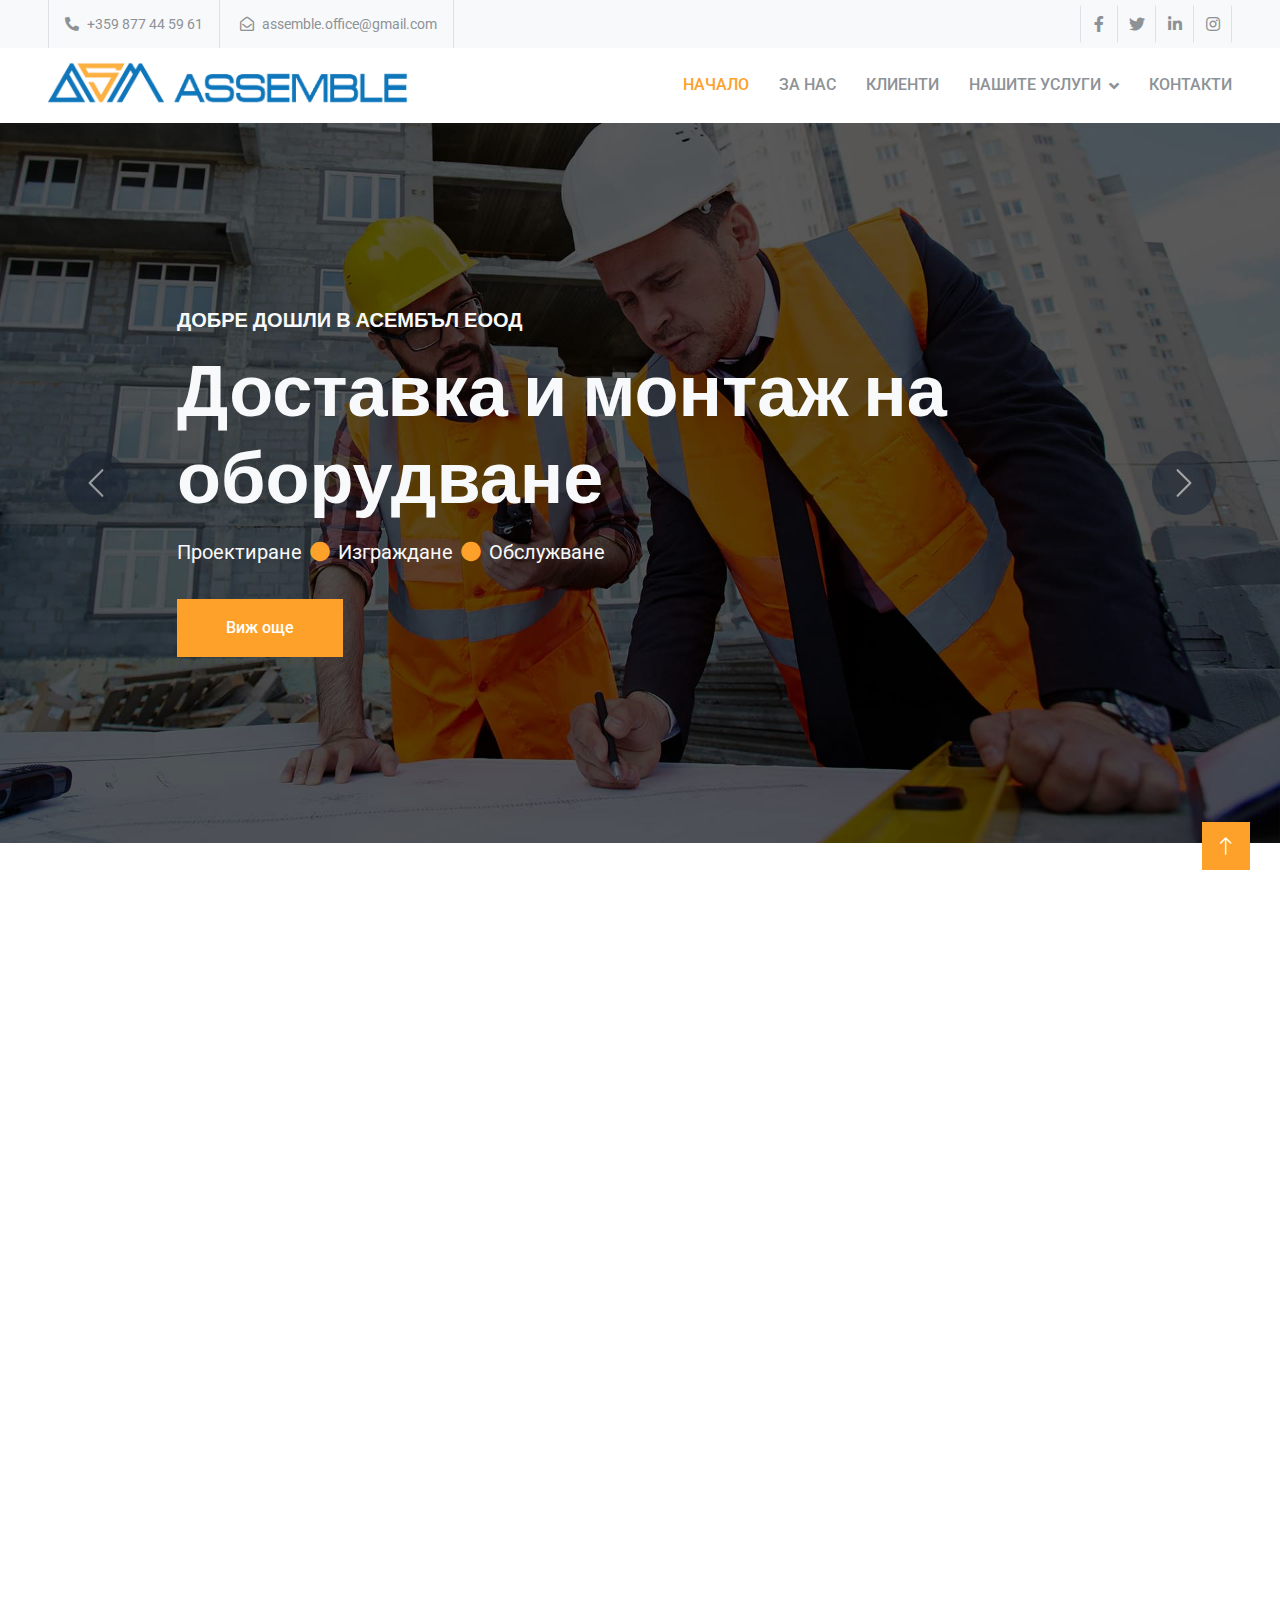
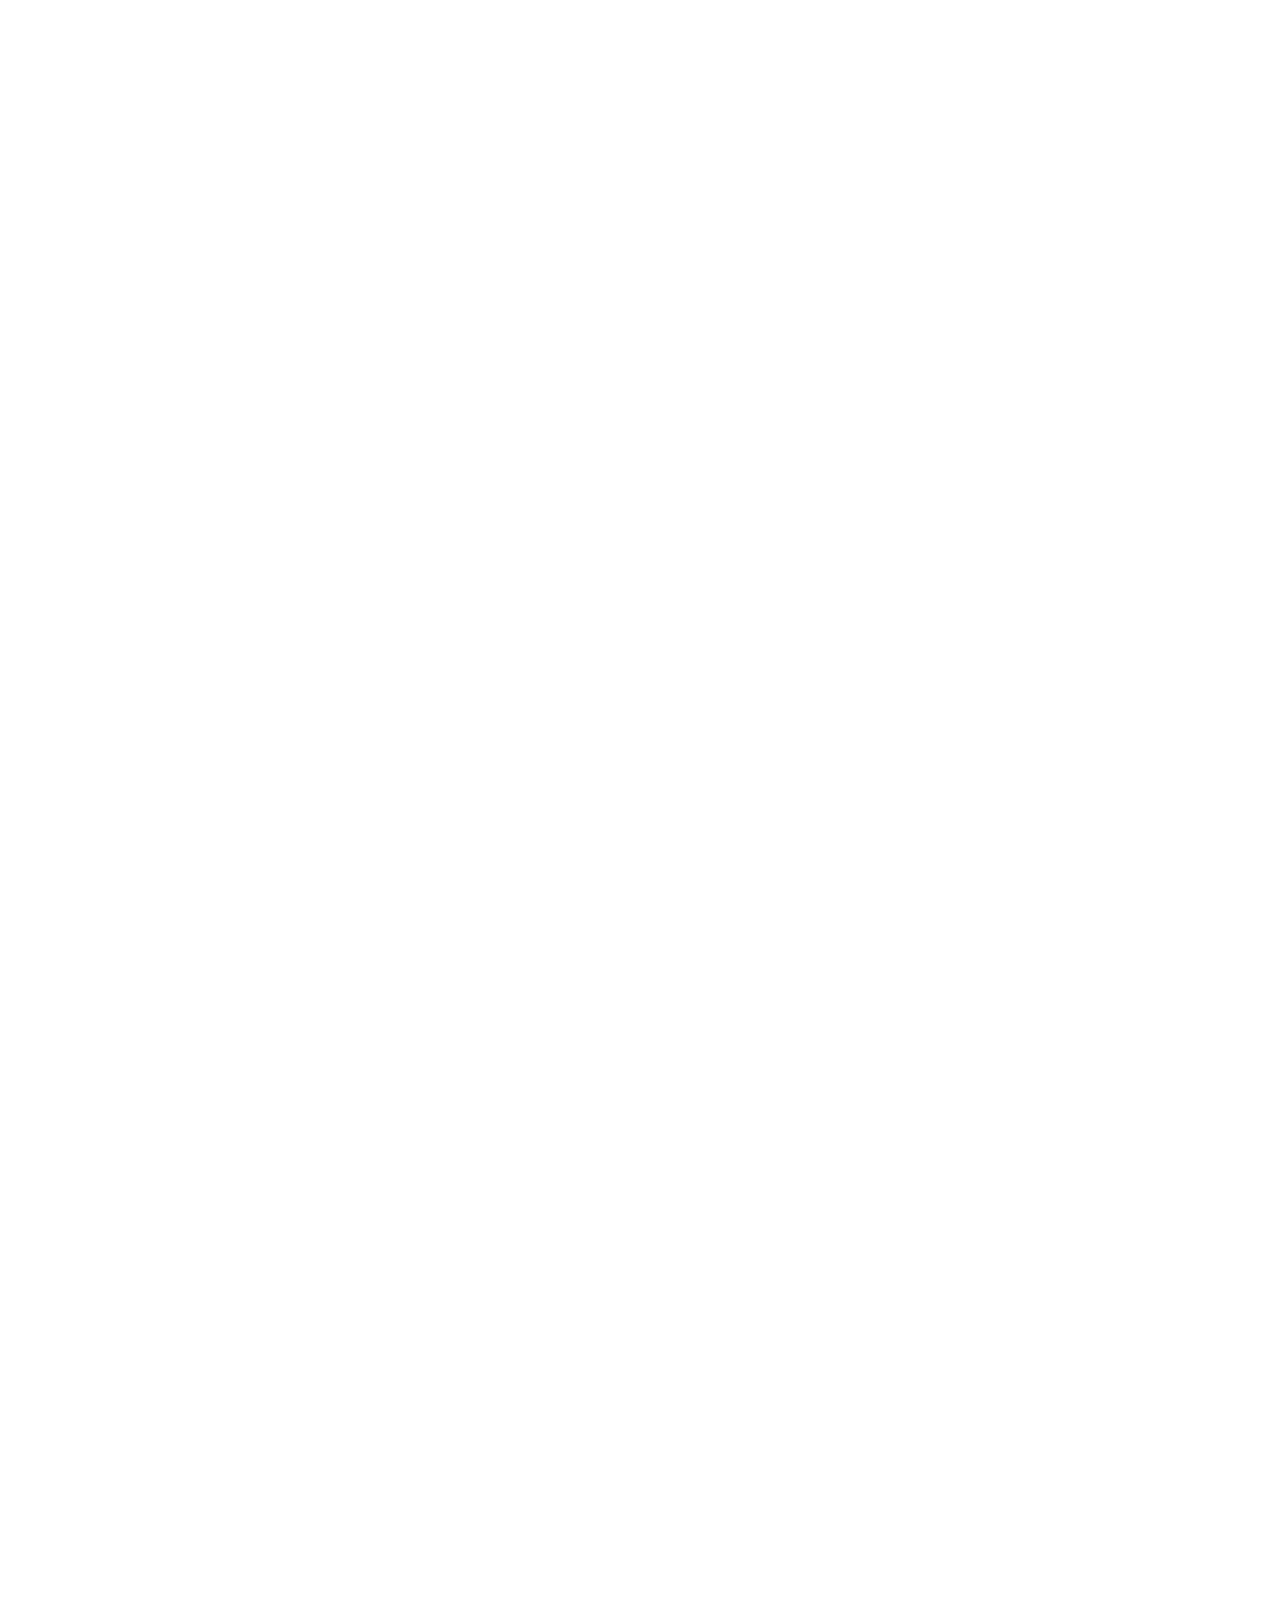
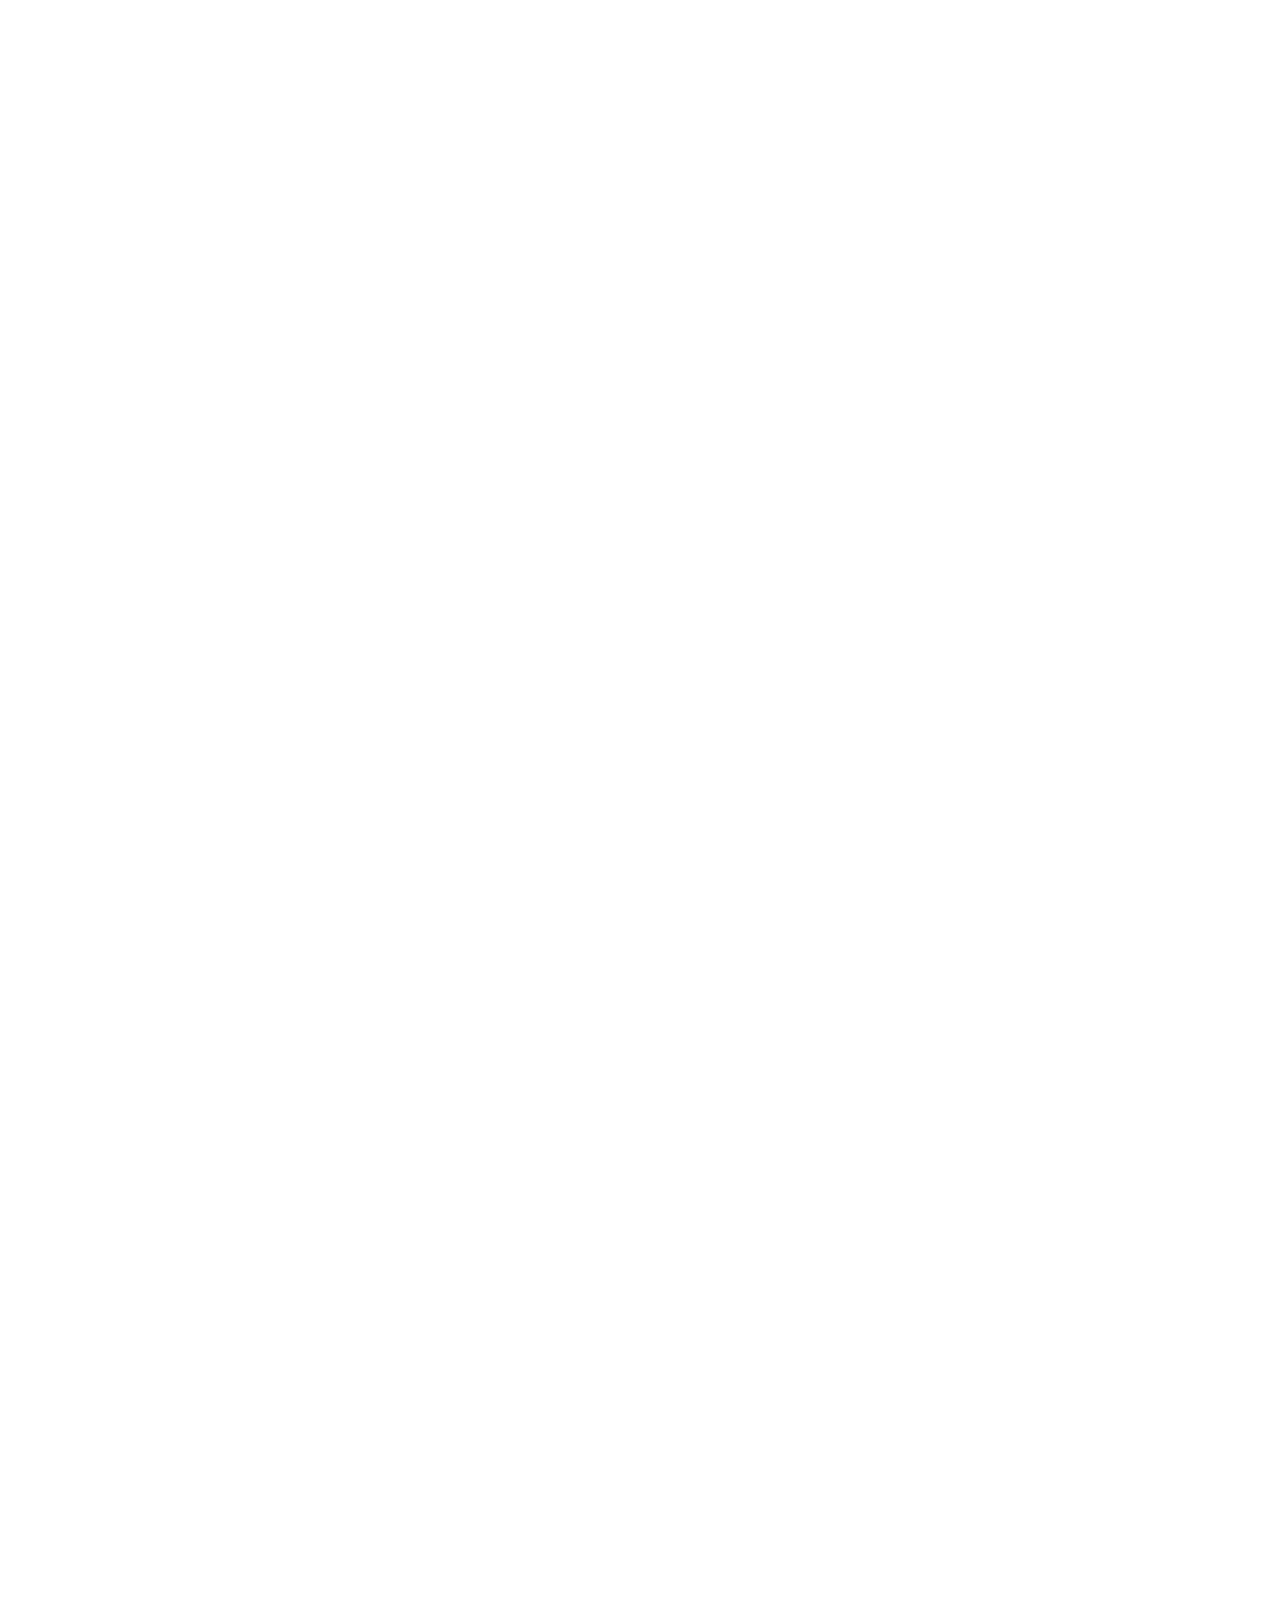
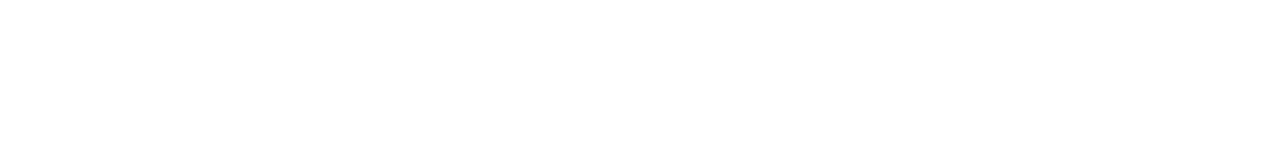
==== commit f744f806: "version-1.0" ====
--- a/index.html
+++ b/index.html
@@ -156,7 +156,7 @@
                     </h1>
                     <ol class="breadcrumb mb-4 pb-2">
                       <li class="breadcrumb-item fs-5 text-light">
-                        Планиране
+                        Проектиране
                       </li>
                       <li class="breadcrumb-item fs-5 text-light">
                         Изграждане
@@ -189,7 +189,7 @@
                     </h1>
                     <ol class="breadcrumb mb-4 pb-2">
                       <li class="breadcrumb-item fs-5 text-light">
-                        Планиране
+                        Проектиране
                       </li>
                       <li class="breadcrumb-item fs-5 text-light">
                         Изграждане
@@ -264,7 +264,7 @@
                 <h6 class="text-body text-uppercase mb-2">За нас</h6>
                 <h1 class="display-6 mb-0">
                    <div>АСЕМБЪЛ ЕООД</div>
-				<div>Компания с поглед към бъдещето на ефективните технологии!</div>
+				<div>Компания с поглед към бъдещето на ефективните технологии</div>
                 </h1>
               </div>
               <p class="justify-text">
@@ -481,7 +481,7 @@
             <div class="service-item bg-light overflow-hidden h-100">
               <img class="img-fluid" src="img/service-10.jpg" alt="" />
               <div class="service-text position-relative text-center h-100 p-4">
-                <h5 class="mb-3">Управление на язовирни води</h5>
+                <h5 class="mb-3">Управление на водни ресурси</h5>
                 <p>
                   В южна България разработихме система за управление на язовирни води, като обема на язовира е 1 400 000 куб. метра. 
                 </p>
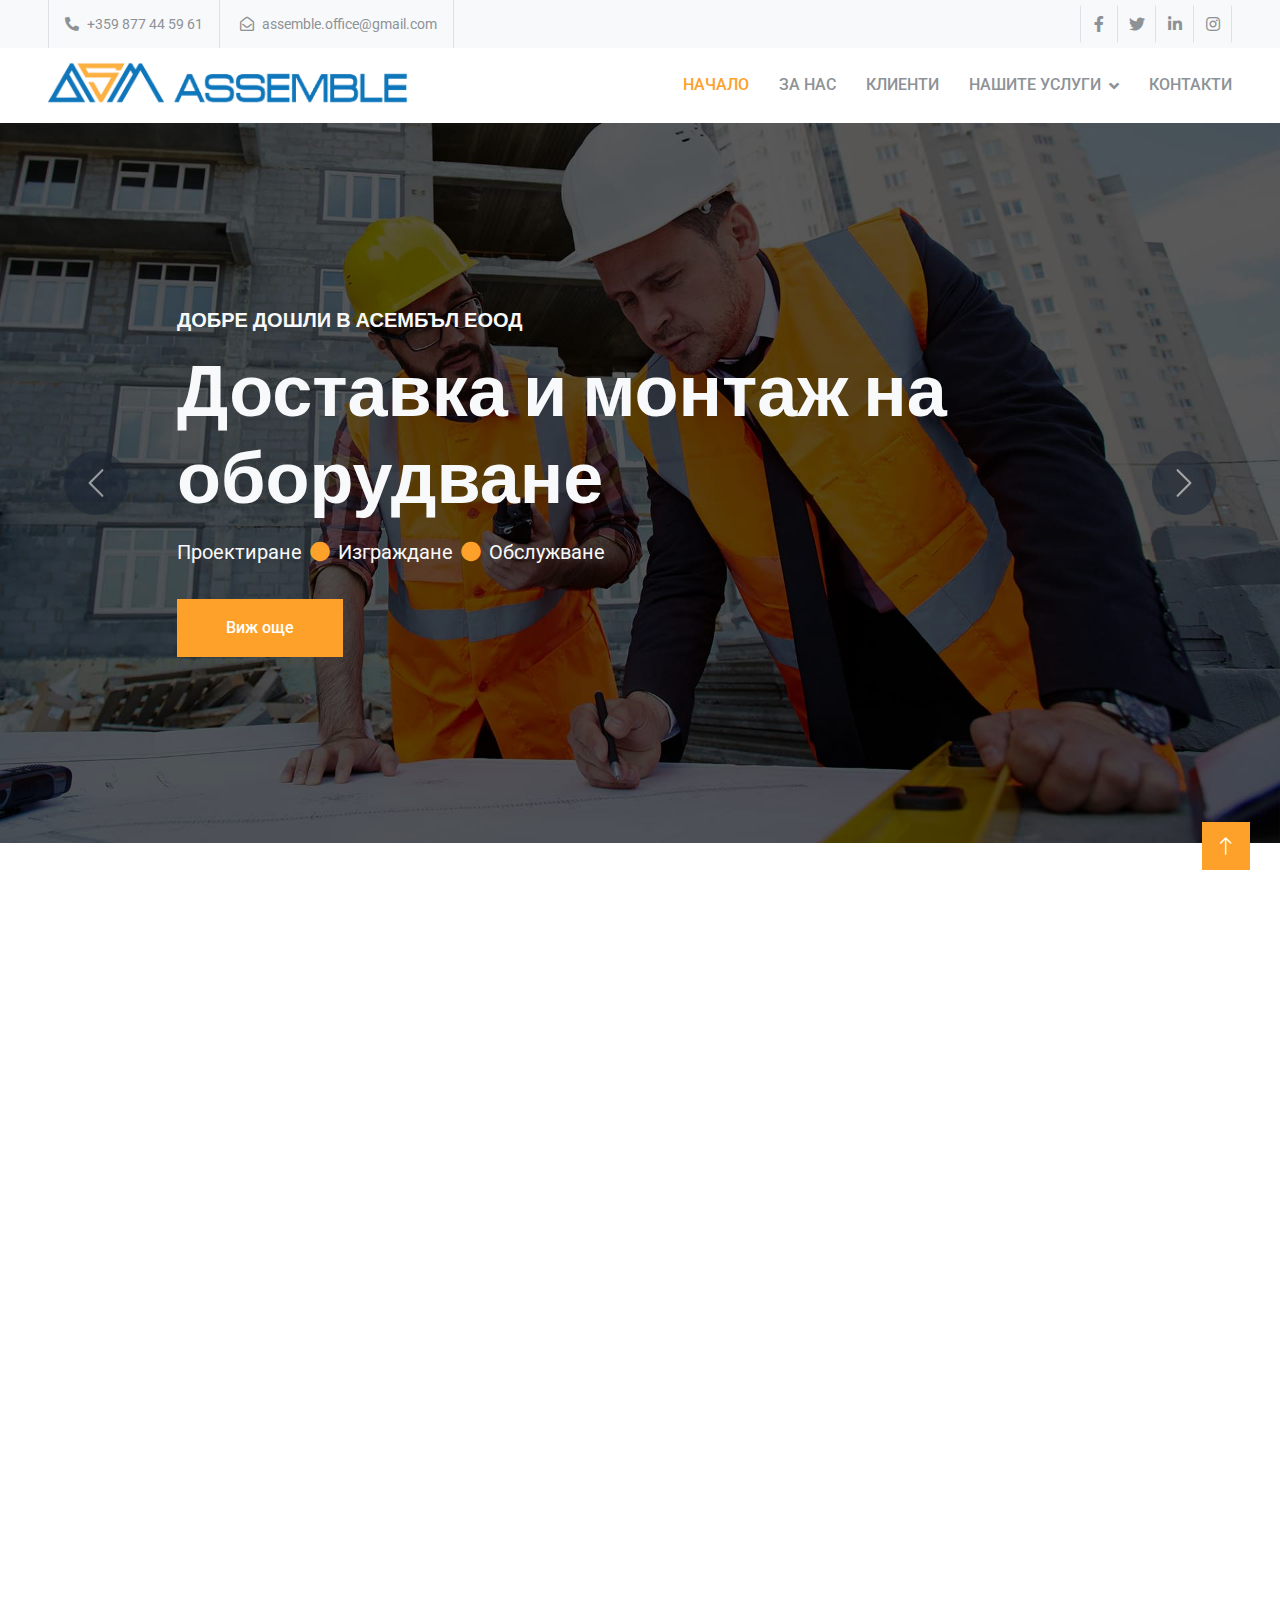
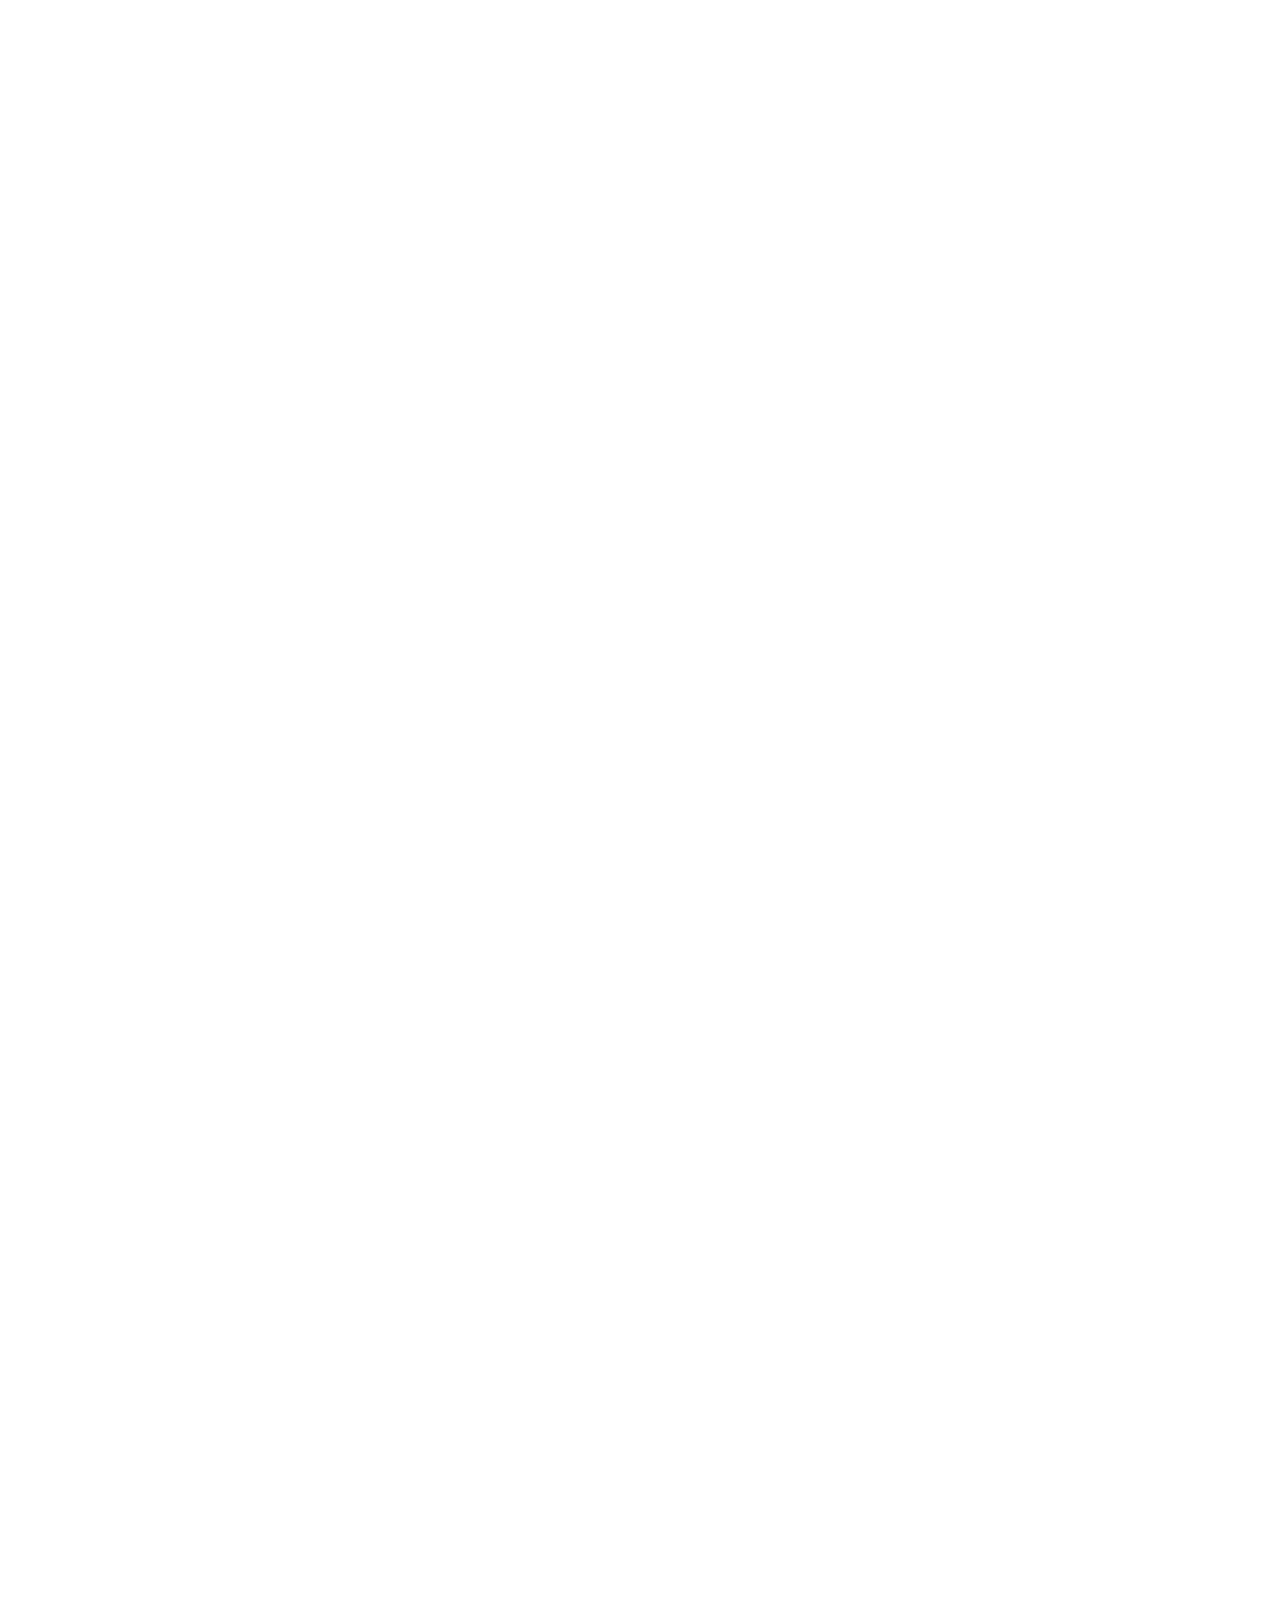
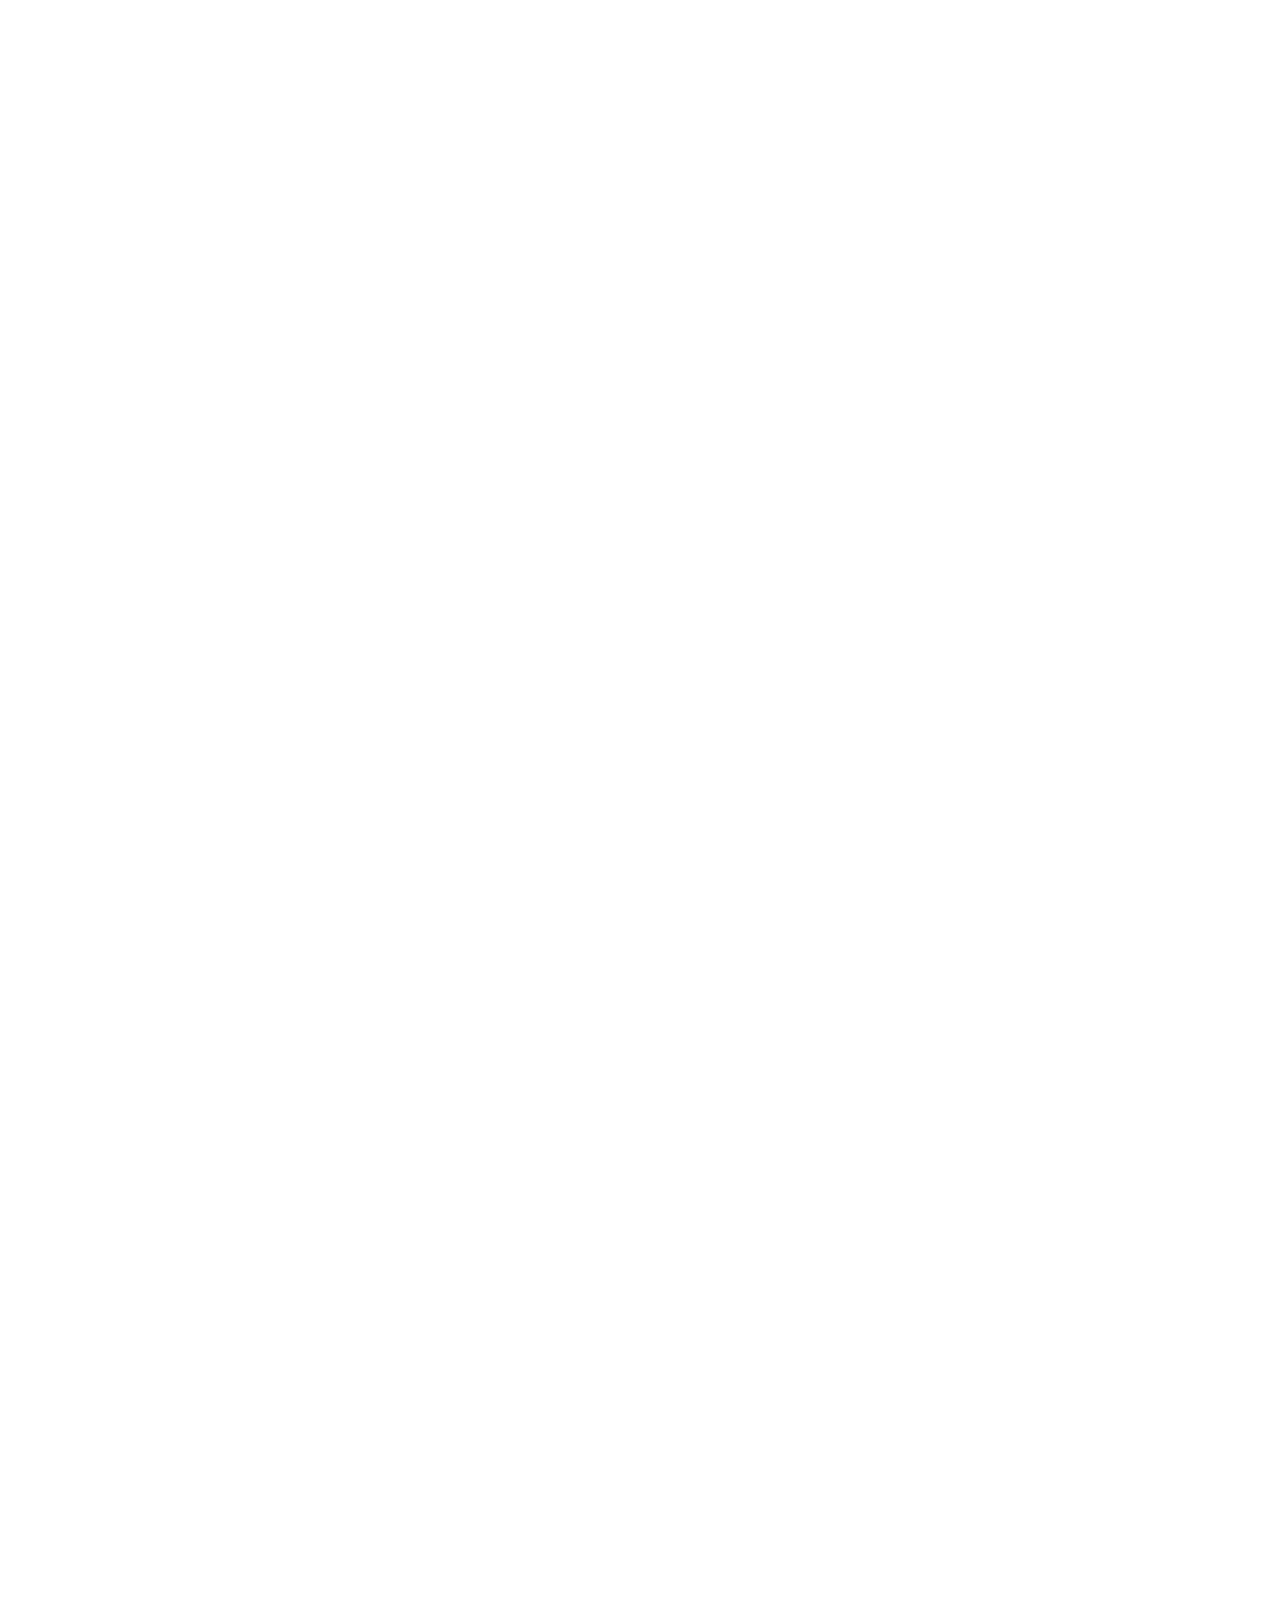
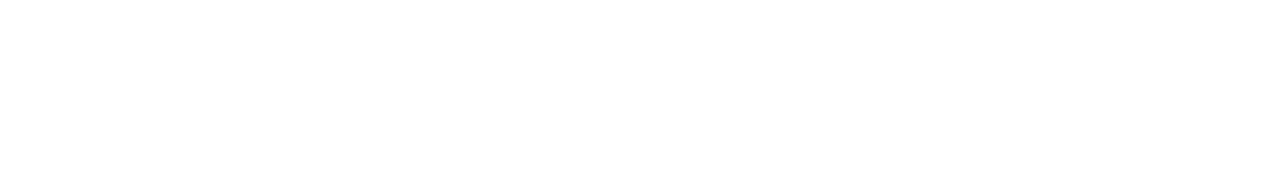
==== commit cd7c1367: "fix navigartion and favicon" ====
--- a/index.html
+++ b/index.html
@@ -2,7 +2,7 @@
 <html lang="en">
   <head>
     <meta charset="utf-8" />
-    <title>ASSEMBLE - Home Repair Website Template</title>
+    <title>ASSEMBLE - Home Page</title>
     <meta content="width=device-width, initial-scale=1.0" name="viewport" />
     <meta content="" name="keywords" />
     <meta content="" name="description" />
@@ -461,7 +461,7 @@
               <div class="service-text position-relative text-center h-100 p-4">
                 <h5 class="mb-3">Изработка и доставка</h5>
                 <p>
-                  През 2019 година беше направена доставка към голям индустриален клиент на 10 броя електрически табла за предназначени за електрическо захранване и автоматизация на технологични процеси
+                  През 2019 година беше направена доставка към голям индустриален клиент на 10 броя електрически табла предназначени за електрическо захранване и автоматизация на технологични процеси
                 </p>
               </div>
             </div>
@@ -574,8 +574,10 @@
               &copy; <a href="#">Assemble Ltd</a>, All Right Reserved.
             </div>
             <div class="col-md-6 text-center text-md-end">
-              <!--/*** This template is free as long as you keep the footer author’s credit link/attribution link/backlink. If you'd like to use the template without the footer author’s credit link/attribution link/backlink, you can purchase the Credit Removal License from "https://assemble.bg". Thank you for your support. ***/-->
-              Designed By <a href="https://assemble.bg">Assemble Ltd</a>
+              <!--/*** This template is free as long as you keep the footer author’s credit link/attribution link/backlink. If you'd like to use the template without the footer author’s credit link/attribution link/backlink, you can purchase the Credit Removal License from "https://htmlcodex.com/credit-removal". Thank you for your support. ***/-->
+              Designed By <a href="https://htmlcodex.com">HTML Codex</a>
+              <br />Distributed By:
+              <a href="https://themewagon.com" target="_blank">ThemeWagon</a>
             </div>
           </div>
         </div>
